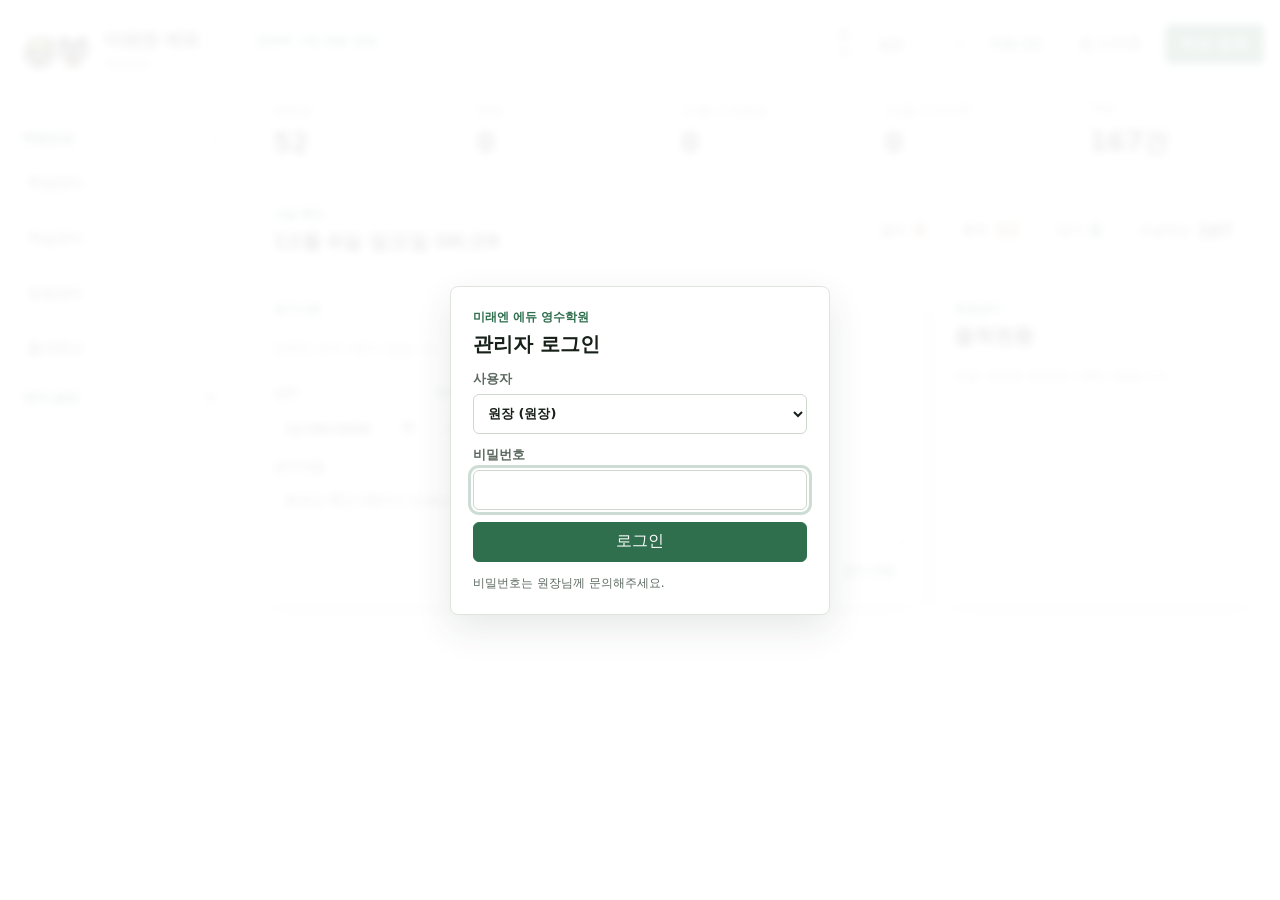
==== index.html @ 1d566059 "Optimize teacher distribution lookup" ====
<!doctype html>
<html lang="ko">
  <head>
    <meta charset="utf-8" />
    <meta name="viewport" content="width=device-width, initial-scale=1" />
    <title>미래엔 에듀 영수학원 관리</title>
    <link rel="stylesheet" href="./styles.css?v=20260912-2" />
  </head>
  <body>
    <div class="app-layout">
      <aside class="sidebar" aria-label="관리 메뉴">
        <button class="sidebar-title sidebar-home-button" id="homeButton" type="button" aria-label="첫 화면으로 이동">
          <img class="sidebar-logo-mark" src="./assets/logo-characters.png" alt="" />
          <div>
            <strong>미래엔 에듀</strong>
            <span>학원관리</span>
          </div>
        </button>
        <nav class="side-nav">
          <details class="nav-folder" open>
            <summary>학원운영</summary>
            <div class="nav-folder-items">
              <button type="button" data-view="students">
                <strong>학생관리</strong>
              </button>
              <button type="button" data-view="learning">
                <strong>학습관리</strong>
              </button>
              <button type="button" data-view="attendance">
                <strong>등원관리</strong>
              </button>
              <button type="button" data-view="checkin">
                <strong>출석체크</strong>
              </button>
            </div>
          </details>
          <details class="nav-folder">
            <summary>관리/설정</summary>
            <div class="nav-folder-items">
              <button type="button" data-view="payments">
                <strong>납부관리</strong>
              </button>
              <button type="button" data-view="finance">
                <strong>매출관리</strong>
              </button>
              <button type="button" data-view="tuition">
                <strong>교육비 기준표</strong>
              </button>
              <button type="button" data-view="books">
                <strong>교재관리</strong>
              </button>
              <button type="button" data-view="distribution">
                <strong>수업분포</strong>
              </button>
              <button type="button" data-view="staff">
                <strong>직원관리</strong>
              </button>
              <button type="button" data-view="kakao">
                <strong>알림톡</strong>
              </button>
              <button type="button" data-view="archive">
                <strong>자료보관</strong>
              </button>
            </div>
          </details>
        </nav>
      </aside>

      <div class="app-shell">
        <header class="topbar">
          <div class="brand">
            <div>
              <p class="eyebrow">문해력 기반 학원 운영</p>
              <h1 id="pageTitle"></h1>
            </div>
          </div>
          <div class="top-actions">
            <label class="role-control">
              보기
              <select id="roleModeSelect">
                <option value="director">원장</option>
                <option value="teacher">선생님</option>
                <option value="desk">데스크</option>
              </select>
            </label>
            <span class="user-chip" id="currentUserChip">미로그인</span>
            <button class="ghost-button" id="logoutBtn" type="button">로그아웃</button>
            <button class="primary-button" id="newStudentBtn" type="button">학생 등록</button>
          </div>
        </header>

        <section class="view-section active" id="dashboardView" data-view-section="dashboard" aria-label="대시보드">
          <section class="stats-grid" aria-label="학원 현황">
            <button class="stat-card-button" id="activeStudentsCard" type="button">
              <span>재원생</span>
              <strong id="activeCount">0</strong>
            </button>
            <button class="stat-card-button" id="todayAttendanceCard" type="button">
              <span>등원</span>
              <strong id="presentCount">0</strong>
            </button>
            <button class="stat-card-button" id="monthlyNewCard" type="button">
              <span id="monthlyNewLabel">당월 신규원생</span>
              <strong id="monthlyNewCount">0</strong>
            </button>
            <button class="stat-card-button" id="monthlyNewSubjectCard" type="button">
              <span id="monthlyNewSubjectLabel">당월 신규과목</span>
              <strong id="monthlyNewSubjectCount">0</strong>
            </button>
            <button class="stat-card-button" id="monthlyUnpaidCard" type="button">
              <span>미납</span>
              <strong id="monthlyTuition">0건</strong>
            </button>
          </section>

          <section class="today-shortcuts" aria-label="오늘 확인">
            <div>
              <p class="eyebrow">오늘 확인</p>
              <strong id="todayDateLabel">오늘</strong>
            </div>
            <div class="today-shortcut-actions">
              <button class="today-shortcut-button absent" id="todayAbsentCard" type="button">
                <span>결석</span>
                <strong id="todayAbsentCount">0</strong>
              </button>
              <button class="today-shortcut-button pause" id="pausedStudentsCard" type="button">
                <span>휴무</span>
                <strong id="pausedCount">0</strong>
              </button>
              <button class="today-shortcut-button waiting"  type="button">
                <span>대기</span>
                <strong id="waitingCount">0</strong>
              </button>
            </div>
          </section>

          <div class="dashboard-grid">
            <section class="dashboard-panel notice-panel">
              <div class="panel-head">
                <div>
                  <p class="eyebrow">공지사항</p>
                  <h2></h2>
                </div>
              </div>
              <div class="dashboard-list" id="dashboardStudentList"></div>
              <div class="notice-editor">
                <input id="noticeId" type="hidden" />
                <label>
                  날짜
                  <input id="noticeDate" type="date" />
                </label>
                <label>
                  제목
                  <input id="noticeTitle" type="text" placeholder="예: 전달사항" />
                </label>
                <label class="wide">
                  공지내용
                  <textarea id="noticeText" rows="3" placeholder="원장님 확인사항이나 선생님께 알릴 내용을 적어주세요."></textarea>
                </label>
                <div class="notice-actions wide">
                  <button class="mini-button notice-save-button" id="saveNoticeBtn" type="button">공지 저장</button>
                </div>
              </div>
            </section>
            <section class="dashboard-panel">
              <div class="panel-head">
                <div>
                  <p class="eyebrow">등원관리</p>
                  <h2>출첵현황</h2>
                </div>
              </div>
              <div class="dashboard-list" id="dashboardFeedbackList"></div>
            </section>
          </div>
        </section>

        <section class="view-section" id="studentsView" data-view-section="students" aria-label="학생관리">
          <main class="workspace">
        <section class="list-panel" aria-label="학생 목록">
          <div class="filters">
            <input id="searchInput" type="search" placeholder="학생명, 학교, 학부모, 연락처 검색" />
            <select id="gradeFilter" aria-label="학년 필터">
              <option value="">전체 학년</option>
            </select>
            <select id="subjectFilter" aria-label="과목 필터">
              <option value="">전체 과목</option>
            </select>
            <select id="studentStatusFilter" aria-label="재원 상태 필터">
              <option value="">전체 상태</option><option>재원</option><option>휴원</option><option>대기</option>
            </select>
            <div class="student-sort-control" role="group" aria-label="학생 정렬 기준">
              <span>정렬</span>
              <button class="student-sort-option active" type="button" data-student-sort="name" aria-pressed="true">이름순</button>
              <button class="student-sort-option" type="button" data-student-sort="grade" aria-pressed="false">학년순</button>
              <button class="student-sort-option" type="button" data-student-sort="school" aria-pressed="false">학교순</button>
            </div>
          </div>

          <div class="table-wrap">
            <table class="student-table">
              <thead>
                <tr>
                  <th>학생</th>
                  <th>학년</th>
                  <th>출첵번호</th>
                  <th>과목</th>
                  <th>담당</th>
                  <th>관리</th>
                </tr>
              </thead>
              <tbody id="studentRows"></tbody>
            </table>
          </div>
        </section>

        <aside class="detail-panel" aria-label="학생 상세">
          <form id="studentForm">
            <input id="studentId" type="hidden" />
            <div class="panel-head">
              <div>
                <p class="eyebrow">학생 상세</p>
                <h2 id="formTitle">신규 등록</h2>
              </div>
              <div class="student-status-actions">
                <button class="ghost-button hidden" id="pauseStudentBtn" type="button">휴원</button>
                <button class="mini-danger-button withdraw-button" id="leaveBtn" type="button">퇴회</button>
                <button class="mini-danger-button hidden" id="deleteStudentBtn" type="button">학생자료 삭제</button>
              </div>
            </div>

            <div class="detail-empty" id="studentDetailEmpty">
              <div class="grade-summary" aria-label="학년별 재원생 인원">
                <button class="grade-summary-head" id="gradeSummaryAllButton" type="button">
                  <span>학년별 재원생</span>
                  <strong id="gradeSummaryTotal">0명</strong>
                </button>
                <div class="grade-summary-grid" id="gradeSummaryGrid"></div>
              </div>
            </div>

            <div id="studentDetailFields" class="student-detail-fields hidden">
            <div class="form-grid">
              <label>
                학생명
                <input id="studentName" required autocomplete="off" />
              </label>
              <label>
                등록 구분
                <select id="recordType" aria-describedby="recordTypeHelp">
                  <option value="auto">자동 구분</option>
                  <option value="student">원생 (인원 포함)</option>
                  <option value="staff">선생님·직원 (인원 제외)</option>
                  <option value="test">테스트 (인원 제외)</option>
                </select>
                <span id="recordTypeHelp" class="small-text">test·테스트와 직원 유형은 자동 제외됩니다. 선생님을 이름으로 등록했다면 선생님·직원을 선택하세요. 기록은 유지됩니다.</span>
              </label>
              <label>
                학교
                <input id="school" autocomplete="off" />
              </label>
              <label>
                학년
                <select id="grade" required></select>
              </label>
              <label>
                학부모 연락처 1
                <input id="parentPhone" inputmode="tel" placeholder="010-0000-0000" />
              </label>
              <label>
                학생연락처
                <input id="studentPhone" inputmode="tel" placeholder="010-0000-0000" autocomplete="off" />
              </label>
              <label class="parent-contact-extra hidden">
                학부모 연락처 2
                <input id="parentPhone2" inputmode="tel" placeholder="010-0000-0000" />
              </label>
              <label class="parent-contact-extra hidden">
                학부모 연락처 3
                <input id="parentPhone3" inputmode="tel" placeholder="010-0000-0000" />
              </label>
              <label class="parent-contact-extra hidden">
                학부모 연락처 4
                <input id="parentPhone4" inputmode="tel" placeholder="010-0000-0000" />
              </label>
              <div class="parent-contact-actions wide compact-action">
                <button class="ghost-button" id="addParentContactBtn" type="button">학부모 연락처 추가</button>
              </div>
            </div>

            <fieldset>
              <legend>학습 과목</legend>
              <div class="subject-grid" id="subjectChecks"></div>
              <div class="gongpil-subjects hidden" id="gongpilSubjectPanel">
                <p>공필왕 선택 과목</p>
                <div class="subject-grid" id="gongpilSubjectChecks"></div>
              </div>
            </fieldset>

            <fieldset class="course-history-panel">
              <legend>수강이력</legend>
              <div class="course-history-editor">
                <input id="courseHistoryId" type="hidden" />
                <label>
                  날짜
                  <input id="courseHistoryDate" type="date" />
                </label>
                <label>
                  구분
                  <select id="courseHistoryAction">
                    <option>시작</option>
                    <option>추가</option>
                    <option>중단</option>
                  </select>
                </label>
                <label>
                  과목
                  <select id="courseHistorySubject"></select>
                </label>
                <label class="wide">
                  메모
                  <input id="courseHistoryMemo" autocomplete="off" placeholder="예: 기존 문해력 수강 중 미래엔 수학 추가" />
                </label>
                <div class="course-history-actions wide">
                  <button class="mini-button" id="addCourseHistoryBtn" type="button">수강이력 추가</button>
                  <button class="mini-button" id="clearCourseHistoryBtn" type="button">입력 비우기</button>
                </div>
              </div>
              <div class="course-history-list" id="courseHistoryList"></div>
            </fieldset>

            <div class="form-grid">
              <label>
                담당선생님
                <select id="teacher">
                  <option value="">선택 안 함</option>
                </select>
              </label>
              <label>
                교육비 수납일                <select id="paymentCycleDay">                  <option value="25">매월 25일</option>                  <option value="1">매월 1일</option>                  <option value="">미설정</option>                </select>              </label>              <label>                입회일
                <input id="joinDate" type="date" />
              </label>
              <label>
                퇴회일
                <input id="leaveDate" type="date" />
              </label>
              <label class="wide">
                퇴회 사유 / 참고사항
                <textarea id="withdrawalReason" rows="2" placeholder="확인된 사유나 참고사항을 적어주세요. 모르면 비워두세요."></textarea>
              </label>
              <label>
                상태
                <select id="enrollmentStatus">
                  <option>재원</option>
                  <option>대기</option>
                  <option>휴원</option>
                  <option>퇴회</option>
                </select>
              </label>
            </div>

            <fieldset id="attendanceDaysPanel">
              <legend>등원요일 관리</legend>
              <div class="weekday-grid" id="attendanceDayChecks"></div>
              <label class="wide schedule-note-label">
                요일별 수업과목
                <textarea id="weeklySubjectSchedule" rows="3" placeholder="예: 월: 미래엔 수학 / 화: 문해력 / 수: 공필왕 국어"></textarea>
              </label>
            </fieldset>

            <details class="student-pause-history">
              <summary>휴원·복귀 이력 <span id="pauseHistoryCount">0건</span></summary>
              <div id="pauseHistoryList"></div>
            </details>
            <div class="form-actions">
              <button class="ghost-button" id="resetBtn" type="button">초기화</button>
              <button class="primary-button" type="submit">저장</button>
            </div>
            </div>
          </form>
        </aside>
          </main>
        </section>

        <section class="view-section" id="learningView" data-view-section="learning" aria-label="학습관리">
          <main class="workspace learning-workspace">
            <section class="list-panel" aria-label="학습관리 학생 선택">
              <div class="panel-head">
                <div>
                  <p class="eyebrow">학습관리</p>
                  <h2>학생 선택</h2>
                </div>
              </div>
              <div class="compact-search">
                <input id="learningSearchInput" type="search" placeholder="학생명, 학교, 학년, 과목 검색" />
              </div>
              <div class="management-list compact-student-list" id="learningStudentList"></div>
            </section>

            <aside class="detail-panel" aria-label="학습 상세">
              <div class="panel-head">
                <div>
                  <p class="eyebrow">학습 상세</p>
                  <h2 id="learningTitle"></h2>
                </div>
                <button class="primary-button" id="saveLearningBtn" type="button">학습관리 저장</button>
              </div>

              <fieldset>
                <legend>매일 학습 피드백</legend>
                <div class="feedback-editor">
                  <input id="feedbackId" type="hidden" />
                  <label>
                    기록 날짜
                    <input id="feedbackDate" type="date" />
                  </label>
                  <label>
                    피드백 과목
                    <select id="feedbackSubject"></select>
                  </label>
                  <label>
                    교재 / 단원
                    <input id="feedbackUnit" type="text" placeholder="예: 독해 4단계 3단원" />
                  </label>
                  <label>
                    이해도
                    <select id="feedbackUnderstanding">
                      <option>좋음</option>
                      <option>보통</option>
                      <option>보완필요</option>
                    </select>
                  </label>
                  <label>
                    태도
                    <select id="feedbackAttitude">
                      <option>집중</option>
                      <option>보통</option>
                      <option>확인필요</option>
                    </select>
                  </label>
                  <label>
                    과제
                    <input id="feedbackHomework" type="text" placeholder="예: 오답 2문제, 12쪽 읽기" />
                  </label>
                  <div class="feedback-recommend-actions wide">
                    <button class="ghost-button" id="recommendFeedbackBtn" type="button">과목별 피드백 추천</button>
                  </div>
                  <label class="wide">
                    학부모 피드백
                    <textarea id="feedbackText" rows="4" placeholder="학부모님께 전달할 오늘 학습 내용, 칭찬할 점, 보완할 점"></textarea>
                  </label>
                  <label class="wide">
                    학습 사진
                    <input id="feedbackPhoto" type="file" accept="image/*" />
                  </label>
                  <div class="feedback-preview" id="feedbackPhotoPreview"></div>
                  <div class="feedback-actions">
                    <button class="primary-button" id="saveFeedbackBtn" type="button">피드백 저장</button>
                  </div>
                </div>
                <div class="feedback-list" id="feedbackList"></div>
              </fieldset>

              <fieldset>
                <legend>학습리포트</legend>
                <div class="learning-report-panel">
                  <div class="form-grid">
                    <label>
                      보고서 종류
                      <select id="learningReportType">
                        <option value="monthly">월간 학습보고서</option>
                        <option value="counseling">상담용 보고서</option>
                        <option value="test">시험 결과보고서</option>
                        <option value="semester">학기말 종합보고서</option>
                      </select>
                    </label>
                    <label>
                      리포트 기간
                      <select id="learningReportPeriod">
                        <option value="month">이번 달</option>
                        <option value="week">이번 주</option>
                        <option value="custom">직접 선택</option>
                      </select>
                    </label>
                    <label>
                      시작일
                      <input id="learningReportStart" type="date" />
                    </label>
                    <label>
                      종료일
                      <input id="learningReportEnd" type="date" />
                    </label>
                  </div>
                  <div class="feedback-actions learning-report-actions">
                    <button class="ghost-button" id="generateLearningReportBtn" type="button">AI 학습리포트 만들기</button>
                    <button class="mini-button" id="previewLearningReportBtn" type="button">미리보기</button>
                    <button class="mini-button" id="printLearningReportBtn" type="button">프린트</button>
                    <button class="mini-button" id="copyLearningReportBtn" type="button">복사</button>
                  </div>
                  <textarea id="learningReportText" rows="9" placeholder="학생을 선택한 뒤 AI 학습리포트 만들기를 눌러주세요."></textarea>
                  <small class="learning-report-count" id="learningReportCharCount">권장 200~300자 · 현재 0자</small>
                  <div class="learning-report-preview" id="learningReportPreview"></div>
                </div>
              </fieldset>

              <fieldset>
                <legend>교재 관리</legend>
                <div class="form-grid">
                  <label class="wide">
                    현재 학습교재
                    <textarea id="currentBooks" rows="3" placeholder="예: 초등 문해력 독해 4단계, 중등 수학 개념서"></textarea>
                  </label>
                  <label class="wide">
                    완료된 교재 기록
                    <textarea id="completedBooks" rows="3" placeholder="완료 날짜와 교재명을 함께 기록"></textarea>
                  </label>
                </div>
              </fieldset>

              <fieldset>
                <legend>상담 및 보강 기록</legend>
                <div class="form-grid">
                  <label class="wide">
                    상담기록
                    <textarea id="counselingRecords" rows="4" placeholder="상담일, 상담 내용, 후속 조치 기록"></textarea>
                  </label>
                  <label class="wide">
                    보강날짜기록
                    <textarea id="makeupDateRecords" rows="3" placeholder="예: 2026-07-12 수학 1회 보강"></textarea>
                  </label>
                </div>
              </fieldset>

              <div class="form-grid">
                <label class="wide">
                  학습 메모
                  <textarea id="memo" rows="4"></textarea>
                </label>
              </div>
              <div class="form-actions learning-bottom-actions">
                <button class="primary-button" id="saveLearningBtnBottom" type="button">학습관리 저장</button>
              </div>
            </aside>
          </main>
        </section>

        <section class="view-section" id="paymentsView" data-view-section="payments" aria-label="납부관리">
          <section class="management-panel">
            <div class="panel-head">
              <div>
                <p class="eyebrow">납부관리</p>
                <h2>교육비 납부 현황</h2>
              </div>
              <button class="payment-revenue-button" id="monthlyRevenueButton" type="button">
                <span id="monthlyRevenueLabel">당월 총매출</span>
                <strong id="monthlyRevenueAmount">0원</strong>
              </button>
            </div>
            <div class="payment-archive-actions">
              <button class="ghost-button" id="exportPaymentBackupBtn" type="button">수납자료 백업</button>
              <button class="ghost-button" id="importPaymentBackupBtn" type="button">백업 불러오기</button>
              <button class="ghost-button" id="exportPaymentLedgerBtn" type="button">점검용 엑셀자료</button>
              <button class="ghost-button" id="showPaymentLedgerBtn" type="button">수납이력 보기</button>
              <button class="danger-button" id="deleteSelectedPaymentsBtn" type="button">선택 삭제</button>
              <input id="paymentBackupFile" type="file" accept="application/json" hidden />
            </div>
            <details class="payment-entry-panel">
              <summary>교육비 수납 학생 입력</summary>
              <div class="payment-entry-grid">
                <label>
                  원생명
                  <input id="payStudentName" type="text" list="paymentStudentOptions" placeholder="수납장부에 표시할 이름" />
                  <datalist id="paymentStudentOptions"></datalist>
                </label>
                <label>
                  학교
                  <input id="paySchool" type="text" placeholder="예: 화정초" />
                </label>
                <label>
                  학년
                  <input id="payGrade" type="text" placeholder="예: 3학년" />
                </label>
                <label>
                  연락처
                  <input id="payPhone" type="tel" placeholder="010-0000-0000" />
                </label>
                <label>
                  납부상태
                  <select id="payStatus">
                    <option>미납</option>
                    <option>납부완료</option>
                  </select>
                </label>
                <label>
                  수납 유형
                  <select id="payPaymentType">
                    <option>정규 교육비</option>
                    <option>추가 수강</option>
                    <option>분납</option>
                    <option>이월</option>
                    <option>교재비</option>
                    <option>환불</option>
                    <option>기타</option>
                  </select>
                </label>
                <label>
                  교육비 납부예정일
                  <input id="payRegistered" type="date" />
                </label>
                <label class="wide">
                  수납명
                  <input id="payPaymentName" type="text" placeholder="예: 미래엔 수학 주3회, 교재비 포함" />
                </label>
                <label>
                  기본 교육비
                  <input id="payTuition" type="number" step="1000" min="0" />
                </label>
                <label>
                  할인
                  <input id="payDiscount" type="number" step="1000" />
                </label>
                <label>
                  납부금액
                  <input id="payPaidAmount" type="number" step="1000" min="0" />
                </label>
                <label>
                  납부일
                  <input id="payPaymentDate" type="date" />
                </label>
                <label>
                  납부방법
                  <select id="payPaymentMethod">
                    <option value="">선택</option>
                    <option>카드결제</option>
                    <option>제로페이</option>
                    <option>계좌이체</option>
                    <option>현금</option>
                  </select>
                </label>
                <label class="hidden" id="payCashReceiptDateWrap">
                  현금영수증 발행일
                  <input id="payCashReceiptDate" type="date" />
                </label>
                <div class="book-fee-editor wide" data-book-fee-editor="standalone">
                  <div class="book-fee-head">
                    <button class="mini-button" type="button" data-book-fee-add>교재 추가</button>
                    <strong>교재비</strong>
                    <span>합계 <b data-book-fee-total>0원</b></span>
                  </div>
                  <div class="book-fee-list" data-book-fee-list>
                    <div class="book-fee-row">
                      <label>
                        교재
                        <input id="payBookFeeTitle" data-book-title type="text" />
                      </label>
                      <label>
                        금액
                        <input id="payBookFeeAmount" data-book-amount type="number" step="1000" min="0" />
                      </label>
                      <button class="mini-danger-button" type="button" data-book-fee-remove>삭제</button>
                    </div>
                  </div>
                </div>
                <div class="payment-auto-total wide">
                  <span>합계 수납금액</span>
                  <strong id="payCalculatedTotal">0원</strong>
                  <small>기본 교육비 + 교재비</small>
                </div>
                <label class="wide">
                  메모
                  <textarea id="payMemo" rows="2" placeholder="할인, 형제, 지인소개, 추가 수납 사유 등을 기록"></textarea>
                </label>
                <div class="payment-save-row wide">
                  <button class="primary-button" id="saveStandalonePaymentBtn" type="button">수납기록 저장</button>
                </div>
              </div>
            </details>
            <div class="payment-table-tools hidden" aria-hidden="true">
              <label>
                수납월
                <input id="paymentMonthFilter" type="month" />
              </label>
              <label>
                상태
                <select id="paymentStatusFilter">
                  <option value="">전체</option>
                  <option value="미납">미납</option>
                  <option value="납부완료">완납</option>
                </select>
              </label>
              <label>
                검색
                <input id="paymentSearchInput" type="search" placeholder="학생명, 수납명, 납부방법, 메모 검색" />
              </label>
            </div>
            <div class="management-list" id="paymentOverview"></div>
          </section>
          <section class="management-panel payment-ledger-panel hidden">
            <div class="panel-head">
              <div>
                <p class="eyebrow">보관자료</p>
                <h2>연월별 수납이력</h2>
              </div>
              <button class="ghost-button" id="closePaymentLedgerBtn" type="button">닫기</button>
            </div>
            <div class="payment-table-tools">
              <label>
                이력 연월
                <input id="ledgerMonthFilter" type="month" />
              </label>
              <label>
                검색
                <input id="ledgerSearchInput" type="search" placeholder="학생명, 수납명, 메모 검색" />
              </label>
            </div>
            <div class="payment-ledger" id="paymentLedger"></div>
          </section>
        </section>

        <section class="view-section" id="financeView" data-view-section="finance" aria-label="매출관리">
          <section class="management-panel">
            <div class="panel-head">
              <div>
                <p class="eyebrow">매출관리</p>
                <h2>수입 / 지출 기록</h2>
              </div>
            </div>

            <div class="finance-summary-grid" aria-label="월별 매출 요약">
              <article class="finance-summary-card">
                <span>교육비 수입</span>
                <strong id="financeTuitionIncome">0원</strong>
                <small>교재비 제외 교육비</small>
              </article>
              <article class="finance-summary-card income">
                <span>교재비 수입</span>
                <strong id="financeBookFeeIncome">0원</strong>
                <small>학부모 수납 교재비</small>
              </article>
              <article class="finance-summary-card income">
                <span>기타 수입</span>
                <strong id="financeOtherIncome">0원</strong>
                <small>직접 입력한 수입</small>
              </article>
              <article class="finance-summary-card expense">
                <span>지출</span>
                <strong id="financeExpense">0원</strong>
                <small>직접 입력한 지출</small>
              </article>
              <article class="finance-summary-card net">
                <span>남는 금액</span>
                <strong id="financeNetIncome">0원</strong>
                <small>수입 - 지출</small>
              </article>
            </div>

            <section class="subject-finance-panel" aria-label="과목별 매출현황">
              <div class="panel-head compact-head">
                <div>
                  <p class="eyebrow">과목별 현황</p>
                  <h2>과목별 매출 / 지출</h2>
                </div>
              </div>
              <div class="subject-finance-grid" id="subjectFinanceOverview"></div>
              <p class="small-text">한 과목 수납은 자동 분류하고, 여러 과목 수납은 납부 상세의 과목별 금액 배분을 저장한 금액만 반영합니다. 배분하지 않은 다과목 수납은 배분 필요로 모입니다.</p>
            </section>

            <div class="payment-table-tools finance-tools">
              <label>
                조회월
                <input id="financeMonthFilter" type="month" />
              </label>
              <label>
                구분
                <select id="financeTypeFilter">
                  <option value="">전체</option>
                  <option value="income">수입</option>
                  <option value="expense">지출</option>
                </select>
              </label>
              <label>
                검색
                <input id="financeSearchInput" type="search" placeholder="항목, 분류, 메모 검색" />
              </label>
            </div>

            <details class="finance-entry-panel" open>
              <summary>수입 / 지출 입력</summary>
              <div class="finance-form-grid">
                <input id="financeRecordId" type="hidden" />
                <label>
                  날짜
                  <input id="financeDate" type="date" />
                </label>
                <label>
                  구분
                  <select id="financeType">
                    <option value="income">수입</option>
                    <option value="expense">지출</option>
                  </select>
                </label>
                <label>
                  분류
                  <select id="financeCategory"></select>
                </label>
                <label>
                  항목명
                  <input id="financeTitle" type="text" placeholder="예: 7월 교재 구입, 간식비" />
                </label>
                <label>
                  금액
                  <input id="financeAmount" type="number" min="0" step="1000" />
                </label>
                <label>
                  결제방법
                  <input id="financeMethod" type="text" placeholder="카드, 계좌, 현금 등" />
                </label>
                <label class="wide">
                  메모
                  <textarea id="financeMemo" rows="2" placeholder="영수증 위치, 거래처, 할인/환불 사유 등을 기록"></textarea>
                </label>
                <div class="finance-save-row wide">
                  <button class="primary-button" id="saveFinanceBtn" type="button">기록 저장</button>
                  <button class="ghost-button" id="clearFinanceBtn" type="button">입력 비우기</button>
                </div>
              </div>
            </details>

            <div class="finance-bottom-grid">
              <details class="finance-history-panel" id="financeHistoryPanel">
                <summary>
                  <span>매출 상세내역</span>
                  <strong id="financeHistorySummary">0건</strong>
                </summary>
                <div class="management-list" id="financeOverview"></div>
              </details>

              <details class="fixed-expense-panel">
                <summary>고정지출 관리</summary>
                <div class="fixed-expense-toolbar">
                  <button class="primary-button" id="applyFixedExpensesBtn" type="button">이번달 고정지출 불러오기</button>
                  <span class="small-text">이미 불러온 항목은 중복 생성되지 않습니다.</span>
                </div>
                <div class="finance-form-grid fixed-expense-form">
                  <input id="fixedExpenseId" type="hidden" />
                  <label>
                    반복일
                    <select id="fixedExpenseDay"></select>
                  </label>
                  <label>
                    분류
                    <select id="fixedExpenseCategory"></select>
                  </label>
                  <label>
                    항목명
                    <input id="fixedExpenseTitle" type="text" placeholder="예: 임대료, 선생님 급여, 관리비" />
                  </label>
                  <label>
                    금액
                    <input id="fixedExpenseAmount" type="number" min="0" step="1000" />
                  </label>
                  <label>
                    결제방법
                    <input id="fixedExpenseMethod" type="text" placeholder="계좌, 카드, 현금 등" />
                  </label>
                  <label class="wide">
                    메모
                    <textarea id="fixedExpenseMemo" rows="2" placeholder="거래처, 영수증 위치, 금액 변동 가능 여부 등을 기록"></textarea>
                  </label>
                  <div class="finance-save-row wide">
                    <button class="primary-button" id="saveFixedExpenseBtn" type="button">고정지출 저장</button>
                    <button class="ghost-button" id="clearFixedExpenseBtn" type="button">입력 비우기</button>
                  </div>
                </div>
                <div class="fixed-expense-list" id="fixedExpenseList"></div>
              </details>
            </div>
          </section>
        </section>

        <section class="view-section" id="tuitionView" data-view-section="tuition" aria-label="교육비 기준표">
          <details class="management-panel collapsible-rate-panel" id="tuitionRateEntryPanel">
            <summary class="collapsible-panel-summary">
              <div class="panel-head">
                <div>
                  <p class="eyebrow">관리/설정</p>
                  <h2>수업 교육비 기준</h2>
                </div>
              </div>
            </summary>

            <div class="tuition-form-grid">
              <input id="tuitionRateId" type="hidden" />
              <label>
                과목
                <select id="tuitionSubject"></select>
              </label>
              <label>
                수업명
                <input id="tuitionCourseName" type="text" placeholder="예: 미래엔 수학 주3회" />
              </label>
              <label>
                회차/기준
                <input id="tuitionSessions" type="text" placeholder="예: 주2회, 주3회, 1회" />
              </label>
              <label>
                기본 교육비
                <input id="tuitionAmount" type="number" min="0" step="1000" />
              </label>
              <label>
                적용 시작일
                <input id="tuitionEffectiveFrom" type="date" />
              </label>
              <label class="wide">
                메모
                <textarea id="tuitionMemo" rows="2" placeholder="예: 신규 기준, 장기생 기존가 유지, 형제 할인 별도"></textarea>
              </label>
              <div class="tuition-save-row wide">
                <button class="primary-button" id="saveTuitionRateBtn" type="button">기준 저장</button>
                <button class="ghost-button" id="clearTuitionRateBtn" type="button">입력 비우기</button>
              </div>
            </div>
          </details>

          <details class="management-panel collapsible-rate-panel" id="tuitionRateListPanel">
            <summary class="collapsible-panel-summary">
              <div class="panel-head compact-head">
                <div>
                  <p class="eyebrow">기준 목록</p>
                  <h3>등록된 교육비</h3>
                </div>
                <strong id="tuitionRateCount" class="small-text">0건</strong>
              </div>
            </summary>
            <div class="management-list" id="tuitionRateList"></div>
          </details>

          <details class="management-panel collapsible-rate-panel" id="bookFeeRateEntryPanel">
            <summary class="collapsible-panel-summary">
              <div class="panel-head">
                <div>
                  <p class="eyebrow">관리/설정</p>
                  <h2>교재비 기준</h2>
                </div>
              </div>
            </summary>

            <div class="tuition-form-grid">
              <input id="bookFeeRateId" type="hidden" />
              <label>
                과목
                <select id="bookFeeSubject"></select>
              </label>
              <label>
                교재군
                <input id="bookFeeProgram" type="text" placeholder="예: 미네르바 독서논술, CPS 문해력" />
              </label>
              <label>
                교재명
                <input id="bookFeeTitle" type="text" placeholder="예: 리딩하이 정독교재, 미래엔 영어" />
              </label>
              <label>
                단계/권차
                <input id="bookFeeLevel" type="text" placeholder="예: 초5, 1권, 기본편" />
              </label>
              <label>
                학부모 납부금액
                <input id="bookFeeSalePrice" type="number" min="0" step="1000" />
              </label>
              <label>
                매입가
                <input id="bookFeePurchasePrice" type="number" min="0" step="1000" />
              </label>
              <label>
                적용 시작일
                <input id="bookFeeEffectiveFrom" type="date" />
              </label>
              <label class="wide">
                메모
                <textarea id="bookFeeMemo" rows="2" placeholder="예: 판매가 22,000원 / 매입가 20,500원, 기존 재고 소진 후 변경"></textarea>
              </label>
              <div class="tuition-save-row wide">
                <button class="primary-button" id="saveBookFeeRateBtn" type="button">교재비 저장</button>
                <button class="ghost-button" id="clearBookFeeRateBtn" type="button">입력 비우기</button>
              </div>
            </div>
          </details>

          <details class="management-panel collapsible-rate-panel" id="bookFeeRateListPanel">
            <summary class="collapsible-panel-summary">
              <div class="panel-head compact-head">
                <div>
                  <p class="eyebrow">기준 목록</p>
                  <h3>등록된 교재비</h3>
                </div>
                <strong id="bookFeeRateCount" class="small-text">0건</strong>
              </div>
            </summary>
            <div class="management-list" id="bookFeeRateList"></div>
          </details>
          <!-- legacy tuition panels removed: kept above as collapsible sections -->
          <section class="management-panel legacy-hidden">
            <div class="panel-head">
              <div>
                <p class="eyebrow">관리/설정</p>
                <h2>수업 교육비 기준</h2>
              </div>
            </div>

            <div class="tuition-form-grid">
              <input id="tuitionRateId" type="hidden" />
              <label>
                과목
                <select id="tuitionSubject"></select>
              </label>
              <label>
                수업명
                <input id="tuitionCourseName" type="text" placeholder="예: 미래엔 수학 주3회" />
              </label>
              <label>
                회차/기준
                <input id="tuitionSessions" type="text" placeholder="예: 주2회, 주3회, 1회" />
              </label>
              <label>
                기본 교육비
                <input id="tuitionAmount" type="number" min="0" step="1000" />
              </label>
              <label>
                적용 시작일
                <input id="tuitionEffectiveFrom" type="date" />
              </label>
              <label class="wide">
                메모
                <textarea id="tuitionMemo" rows="2" placeholder="예: 신규 기준, 장기생 기존가 유지, 형제 할인 별도"></textarea>
              </label>
              <div class="tuition-save-row wide">
                <button class="primary-button" id="saveTuitionRateBtn" type="button">기준 저장</button>
                <button class="ghost-button" id="clearTuitionRateBtn" type="button">입력 비우기</button>
              </div>
            </div>
          </section>

          <section class="management-panel">
            <div class="panel-head compact-head">
              <div>
                <p class="eyebrow">기준 목록</p>
                <h3>등록된 교육비</h3>
              </div>
              <strong id="tuitionRateCount" class="small-text">0건</strong>
            </div>
            <div class="management-list" id="tuitionRateList"></div>
          </section>

          <section class="management-panel">
            <div class="panel-head">
              <div>
                <p class="eyebrow">관리/설정</p>
                <h2>교재비 기준</h2>
              </div>
            </div>

            <div class="tuition-form-grid">
              <input id="bookFeeRateId" type="hidden" />
              <label>
                과목
                <select id="bookFeeSubject"></select>
              </label>
              <label>
                교재군
                <input id="bookFeeProgram" type="text" placeholder="예: 미네르바 독서논술, CPS 문해력" />
              </label>
              <label>
                교재명
                <input id="bookFeeTitle" type="text" placeholder="예: 리딩하이 정독교재, 미래엔 영어" />
              </label>
              <label>
                단계/권차
                <input id="bookFeeLevel" type="text" placeholder="예: 초5, 1권, 기본편" />
              </label>
              <label>
                학부모 납부금액
                <input id="bookFeeSalePrice" type="number" min="0" step="1000" />
              </label>
              <label>
                매입가
                <input id="bookFeePurchasePrice" type="number" min="0" step="1000" />
              </label>
              <label>
                적용 시작일
                <input id="bookFeeEffectiveFrom" type="date" />
              </label>
              <label class="wide">
                메모
                <textarea id="bookFeeMemo" rows="2" placeholder="예: 판매가 22,000원 / 매입가 20,500원, 기존 재고 소진 후 변경"></textarea>
              </label>
              <div class="tuition-save-row wide">
                <button class="primary-button" id="saveBookFeeRateBtn" type="button">교재비 저장</button>
                <button class="ghost-button" id="clearBookFeeRateBtn" type="button">입력 비우기</button>
              </div>
            </div>
          </section>

          <section class="management-panel">
            <div class="panel-head compact-head">
              <div>
                <p class="eyebrow">기준 목록</p>
                <h3>등록된 교재비</h3>
              </div>
              <strong id="bookFeeRateCount" class="small-text">0건</strong>
            </div>
            <div class="management-list" id="bookFeeRateList"></div>
          </section>
        </section>

        <section class="view-section" id="booksView" data-view-section="books" aria-label="교재관리">
          <section class="management-panel">
            <div class="panel-head">
              <div>
                <p class="eyebrow">교재관리</p>
                <h2>교재 등록 / 재고현황</h2>
              </div>
            </div>

            <div class="book-summary-grid" aria-label="교재 재고 요약">
              <article class="book-summary-card">
                <span>등록 교재</span>
                <strong id="bookCatalogCount">0권</strong>
              </article>
              <article class="book-summary-card">
                <span>전체 재고</span>
                <strong id="bookTotalStock">0권</strong>
              </article>
              <article class="book-summary-card warning">
                <span>재고 부족</span>
                <strong id="bookLowStockCount">0종</strong>
              </article>
            </div>

            <div class="payment-table-tools book-tools">
              <label>
                과목
                <select id="bookSubjectFilter">
                  <option value="">전체 과목</option>
                </select>
              </label>
              <label>
                검색
                <input id="bookSearchInput" type="search" placeholder="교재명, 단계, 권차, 프랜차이즈, 주문번호 검색" />
              </label>
              <button class="primary-button book-filter-button" id="bookFilterBtn" type="button">조회</button>
            </div>
            <p class="book-filter-result" id="bookFilterResultCount" aria-live="polite"></p>

            <section class="franchise-book-panel" aria-label="프랜차이즈 의무 메인교재 주문 현황">
              <div class="panel-head compact-head">
                <div>
                  <p class="eyebrow">의무교재 조회</p>
                  <h3>연도별 메인교재 주문 권수</h3>
                </div>
                <label class="franchise-year-filter">
                  조회연도
                  <input id="bookQuotaYear" type="number" min="2020" max="2100" step="1" />
                </label>
              </div>
              <p class="franchise-book-help">소한이 한글 세트는 본교재 1호·2호만 각각 실제 권수대로 인정하고, 세트에 포함된 다지기만 제외합니다. 다지기 단독 품목도 제외됩니다.</p>
              <div class="franchise-book-grid" id="bookFranchiseSummary"></div>
            </section>

            <details class="book-entry-panel" open>
              <summary>교재 등록</summary>
              <div class="book-form-grid">
                <input id="bookId" type="hidden" />
                <label>
                  과목
                  <select id="bookSubject"></select>
                </label>
                <label>
                  교재명
                  <input id="bookTitle" type="text" placeholder="예: 미래엔 수학, 소한이 한글" />
                </label>
                <label>
                  단계
                  <input id="bookLevel" type="text" placeholder="예: 초3, 중등, 1단계" />
                </label>
                <label>
                  권차
                  <input id="bookVolume" type="text" placeholder="예: 1권, 3-1, 기본편" />
                </label>
                <label>
                  출판사
                  <input id="bookPublisher" type="text" />
                </label>
                <label>
                  프랜차이즈
                  <select id="bookFranchiseProgram">
                    <option value="">해당 없음</option>
                    <option value="소한이 한글">소한이 한글</option>
                    <option value="요리수 연산">요리수 연산</option>
                  </select>
                </label>
                <label>
                  1개당 인정 메인교재
                  <input id="bookMainUnitsPerItem" type="number" min="0" step="1" value="0" />
                </label>
                <label>
                  기본 매입가
                  <input id="bookPurchasePrice" type="number" min="0" step="1000" />
                </label>
                <label>
                  기본 판매가
                  <input id="bookSalePrice" type="number" min="0" step="1000" />
                </label>
                <label class="wide">
                  메모
                  <textarea id="bookMemo" rows="2" placeholder="교재 특징, 사용 과목, 비고"></textarea>
                </label>
                <div class="finance-save-row wide">
                  <button class="primary-button" id="saveBookBtn" type="button">교재 저장</button>
                  <button class="ghost-button" id="clearBookBtn" type="button">입력 비우기</button>
                </div>
              </div>
            </details>

            <details class="book-entry-panel">
              <summary>교재 주문 / 입고 / 사용 기록</summary>
              <div class="book-form-grid">
                <input id="bookStockRecordId" type="hidden" />
                <label>
                  날짜
                  <input id="bookStockDate" type="date" />
                </label>
                <label>
                  교재
                  <select id="bookStockBook"></select>
                </label>
                <label>
                  구분
                  <select id="bookStockType">
                    <option value="order">주문(배송대기)</option>
                    <option value="in">입고</option>
                    <option value="out">사용</option>
                  </select>
                </label>
                <label>
                  수량
                  <input id="bookStockQuantity" type="number" min="1" step="1" />
                </label>
                <label>
                  단가
                  <input id="bookStockUnitPrice" type="number" min="0" step="1000" />
                </label>
                <label>
                  거래처/학생
                  <input id="bookStockPartner" type="text" placeholder="예: 거래처명 또는 학생명" />
                </label>
                <label>
                  주문번호
                  <input id="bookStockOrderNumber" type="text" inputmode="numeric" placeholder="주문 건에 입력" />
                </label>
                <label class="wide check-line">
                  <input id="bookStockCreateExpense" type="checkbox" checked />
                  주문/입고 금액을 매출관리 지출에도 기록
                </label>
                <label class="wide">
                  메모
                  <textarea id="bookStockMemo" rows="2" placeholder="구입처, 지급 학생, 영수증 위치 등"></textarea>
                </label>
                <div class="finance-save-row wide">
                  <button class="primary-button" id="saveBookStockBtn" type="button">주문/입출고 저장</button>
                  <button class="ghost-button" id="clearBookStockBtn" type="button">입력 비우기</button>
                </div>
              </div>
            </details>

            <div class="book-content-grid">
              <section>
                <div class="panel-head compact-head">
                  <div>
                    <p class="eyebrow">재고현황</p>
                    <h3>교재별 현재 재고</h3>
                  </div>
                </div>
                <div class="management-list" id="bookInventory"></div>
              </section>
              <section>
                <div class="panel-head compact-head">
                  <div>
                    <p class="eyebrow">날짜별 기록</p>
                    <h3>매입일별 주문 / 입고 / 사용</h3>
                  </div>
                </div>
                <div class="management-list" id="bookStockHistory"></div>
              </section>
            </div>
          </section>
        </section>

        <section class="view-section" id="attendanceView" data-view-section="attendance" aria-label="등원관리">
          <section class="management-panel">
            <div class="panel-head">
              <div>
                <p class="eyebrow">등원관리</p>
                <h2>학생별 등하원 기록</h2>
              </div>
            </div>
            <div class="payment-table-tools attendance-tools">
              <label>
                조회월
                <input id="attendanceMonthFilter" type="month" />
              </label>
              <label>
                검색
                <input id="attendanceSearchInput" type="search" placeholder="학생명, 학교, 학년, 사유 검색" />
              </label>
            </div>
            <div class="attendance-calendar-wrap" id="attendanceCalendar"></div>
            <div class="attendance-day-panel">
              <div class="panel-head compact-head">
                <div>
                  <p class="eyebrow">선택한 날짜</p>
                  <h3 id="attendanceSelectedDateTitle">오늘 등원명단</h3>
                </div>
                <span id="attendanceSelectedDateSummary" class="small-text"></span>
              </div>
              <div class="management-list" id="attendanceOverview"></div>
            </div>
          </section>
        </section>

        <section class="view-section" id="checkinView" data-view-section="checkin" aria-label="태블릿 출석체크">
          <section class="checkin-kiosk">
            <div class="checkin-header">
              <div>
                <p class="eyebrow">태블릿 출석체크</p>
                <h2>출첵번호 입력</h2>
              </div>
              <strong id="checkinClock">오늘</strong>
            </div>

            <div class="checkin-mode-toggle" aria-label="등하원 선택">
              <button class="active" id="checkinArriveMode" type="button">등원</button>
              <button id="checkinLeaveMode" type="button">하원</button>
            </div>

            <input id="checkinCodeInput" class="checkin-code-input" type="text" inputmode="numeric" autocomplete="off" maxlength="8" placeholder="출첵번호" aria-label="출첵번호 입력" />

            <div class="checkin-result" id="checkinResult">출첵번호 4자리를 입력하면 자동 저장됩니다.</div>
            <div class="checkin-match" id="checkinMatchedStudent"></div>

            <div class="checkin-keypad" aria-label="숫자 키패드">
              <button type="button" data-checkin-key="1">1</button>
              <button type="button" data-checkin-key="2">2</button>
              <button type="button" data-checkin-key="3">3</button>
              <button type="button" data-checkin-key="4">4</button>
              <button type="button" data-checkin-key="5">5</button>
              <button type="button" data-checkin-key="6">6</button>
              <button type="button" data-checkin-key="7">7</button>
              <button type="button" data-checkin-key="8">8</button>
              <button type="button" data-checkin-key="9">9</button>
              <button class="muted" id="checkinClearBtn" type="button">지움</button>
              <button type="button" data-checkin-key="0">0</button>
              <button class="muted" id="checkinBackspaceBtn" type="button">←</button>
            </div>

            <div class="checkin-submit-row">
              <button class="primary-button" id="checkinSubmitBtn" type="button">저장</button>
            </div>

            <section class="checkin-recent-panel">
              <div class="panel-head compact-head">
                <div>
                  <p class="eyebrow">오늘 기록</p>
                  <h3>최근 등하원</h3>
                </div>
              </div>
              <div id="checkinRecentList" class="checkin-recent-list"></div>
            </section>
          </section>
        </section>

        <section class="view-section" id="distributionView" data-view-section="distribution" aria-label="월별 수업분포">
          <section class="management-panel distribution-panel">
            <div class="panel-head distribution-head">
              <div>
                <p class="eyebrow">관리/설정</p>
                <h2>월별 수업분포</h2>
                <p class="distribution-help">학생관리의 등원요일을 기준으로 요일별 예정 수업 인원을 집계합니다.</p>
              </div>
              <div class="distribution-controls">
                <label class="distribution-filter-control">
                  담당선생님
                  <select id="distributionTeacher">
                    <option value="">전체 담당선생님</option>
                    <option value="원장">원장</option>
                    <option value="영어선생님">영어선생님</option>
                    <option value="중등수학선생님">중등수학선생님</option>
                    <option value="한글선생님">한글선생님</option>
                  </select>
                </label>
                <label class="distribution-filter-control">
                  기준 월
                  <input id="distributionMonth" type="month" />
                </label>
              </div>
            </div>
            <div class="distribution-summary" id="distributionSummary" aria-live="polite"></div>
            <div class="distribution-chart" id="distributionChart" aria-label="요일별 수업분포 차트"></div>
            <p class="distribution-note">학생관리의 담당선생님을 우선 사용하며, 담당이 비어 있는 기존 학생은 과목과 최근 수납명으로 보완 분류합니다. 휴원·대기 학생과 테스트·직원 자료는 제외됩니다.</p>
          </section>
        </section>

        <section class="view-section" id="staffView" data-view-section="staff" aria-label="직원관리">
          <section class="staff-grid">
            <section class="management-panel" id="staffAccountPanel">
              <div class="panel-head">
                <div>
                  <p class="eyebrow">직원관리</p>
                  <h2>선생님 계정 등록</h2>
                </div>
              </div>
              <div class="staff-form-grid">
                <input id="staffAccountId" type="hidden" />
                <label>
                  본명
                  <input id="staffNameInput" type="text" placeholder="예: 홍길동" />
                </label>
                <label>
                  표시이름
                  <input id="staffDisplayNameInput" type="text" placeholder="예: 수학선생님, 영어선생님" />
                </label>
                <label>
                  권한
                  <select id="staffRoleInput">
                    <option value="teacher">선생님</option>
                    <option value="desk">데스크</option>
                    <option value="director">원장</option>
                  </select>
                </label>
                <label>
                  자동 수업과목
                  <select id="staffDefaultSubjectInput">
                    <option value="">선택 안 함</option>
                  </select>
                </label>
                <label>
                  비밀번호
                  <input id="staffPasswordInput" type="text" placeholder="개별 비밀번호" />
                </label>
                <div class="staff-save-row">
                  <button class="primary-button" id="saveStaffAccountBtn" type="button">계정 저장</button>
                  <button class="ghost-button" id="clearStaffAccountBtn" type="button">입력 비우기</button>
                </div>
              </div>
              <div class="management-list staff-account-list" id="staffAccountList"></div>
            </section>

            <section class="management-panel">
              <div class="panel-head">
                <div>
                  <p class="eyebrow">근태관리</p>
                  <h2>출근 / 퇴근 기록</h2>
                </div>
                <strong id="staffClockLabel" class="small-text">오늘</strong>
              </div>
              <div class="staff-clock-card">
                <div>
                  <strong id="staffCurrentUserName">로그인 사용자</strong>
                  <span id="staffTodayStatus">오늘 기록 없음</span>
                </div>
                <div class="staff-clock-actions">
                  <button class="primary-button" id="staffStartBtn" type="button">출근</button>
                  <button class="ghost-button" id="staffEndBtn" type="button">퇴근</button>
                </div>
              </div>
              <div class="payment-table-tools staff-tools">
                <label>
                  조회월
                  <input id="staffMonthFilter" type="month" />
                </label>
                <label>
                  직원 검색
                  <input id="staffSearchInput" type="search" placeholder="이름, 권한, 메모 검색" />
                </label>
              </div>
              <div class="management-list" id="staffAttendanceList"></div>
            </section>
          </section>
        </section>

        <section class="view-section" id="kakaoView" data-view-section="kakao" aria-label="알림톡 설정">
          <section class="kakao-grid">
            <section class="management-panel">
              <div class="panel-head">
                <div>
                  <p class="eyebrow">알림톡 설정</p>
                  <h2>출결 알림 준비</h2>
                </div>
              </div>
              <div class="kakao-form-grid">
                <label class="wide check-line">
                  <input id="kakaoEnabled" type="checkbox" />
                  출석체크 시 알림톡 발송대기 기록 만들기
                </label>
                <label>
                  발송 대행사
                  <input id="kakaoProvider" type="text" placeholder="예: 솔라피, 알리고, 비즈엠" />
                </label>
                <label>
                  카카오 채널명
                  <input id="kakaoChannelName" type="text" placeholder="예: 미래엔 에듀 영수학원" />
                </label>
                <label>
                  등원 템플릿 코드
                  <input id="kakaoArriveTemplate" type="text" placeholder="대행사 승인 후 입력" />
                </label>
                <label>
                  하원 템플릿 코드
                  <input id="kakaoLeaveTemplate" type="text" placeholder="대행사 승인 후 입력" />
                </label>
                <label class="wide">
                  등원 문구 미리보기
                  <textarea id="kakaoArriveMessage" rows="3"></textarea>
                </label>
                <label class="wide">
                  하원 문구 미리보기
                  <textarea id="kakaoLeaveMessage" rows="3"></textarea>
                </label>
                <div class="kakao-save-row wide">
                  <button class="primary-button" id="saveKakaoSettingsBtn" type="button">알림톡 설정 저장</button>
                  <button class="ghost-button" id="resetKakaoPreviewBtn" type="button">기본 문구</button>
                </div>
              </div>
            </section>

            <section class="management-panel">
              <div class="panel-head">
                <div>
                  <p class="eyebrow">발송대기 기록</p>
                  <h2>최근 알림톡 준비내역</h2>
                </div>
                <button class="ghost-button" id="clearKakaoLogsBtn" type="button">기록 정리</button>
              </div>
              <div class="payment-table-tools">
                <label>
                  조회월
                  <input id="kakaoMonthFilter" type="month" />
                </label>
                <label>
                  검색
                  <input id="kakaoSearchInput" type="search" placeholder="학생명, 연락처, 상태 검색" />
                </label>
              </div>
              <div class="management-list" id="kakaoLogList"></div>
            </section>
          </section>
        </section>

        <section class="view-section" id="archiveView" data-view-section="archive" aria-label="자료보관">
          <section class="archive-grid">
            <section class="management-panel archive-wide" aria-labelledby="withdrawalArchiveTitle">
              <div class="panel-head">
                <div><p class="eyebrow">퇴회 학생 기록</p><h2 id="withdrawalArchiveTitle">퇴회 기록 보관함</h2></div>
                <strong id="withdrawalArchiveCount" aria-live="polite">0건</strong>
              </div>
              <p class="archive-note">퇴회 처리할 때 학생정보, 수강이력, 출결, 납부, 상담·학습 기록을 별도로 보관합니다. 재입회하거나 학생 목록에서 삭제해도 보관된 기록은 남습니다.</p>
              <p class="archive-note">현재 자료는 이 컴퓨터의 이 브라우저에 저장됩니다. 브라우저 자료 삭제나 컴퓨터 변경에 대비하려면 전체 백업을 따로 저장해주세요.</p>
              <div class="withdrawal-filters">
                <label>학생 검색<input id="withdrawalSearch" type="search" placeholder="이름, 학교, 연락처, 퇴회 사유" /></label>
                <label>퇴회 연도<select id="withdrawalYear"><option value="">전체 연도</option></select></label>
                <button class="ghost-button" id="archiveExistingWithdrawalsBtn" type="button">기존 퇴회 기록 보관</button>
              </div>
              <p id="withdrawalArchiveStatus" role="status" class="archive-note"></p>
              <div id="withdrawalArchiveList" class="withdrawal-list"></div>
              <section id="withdrawalArchiveDetail" class="withdrawal-detail hidden" aria-label="퇴회 기록 상세" tabindex="-1"></section>
            </section>
            <section class="management-panel">
              <div class="panel-head">
                <div>
                  <p class="eyebrow">자료 백업 / 복원</p>
                  <h2>전체 자료 보관</h2>
                </div>
              </div>
              <p class="archive-note">학생, 납부, 매출, 교재, 출결, 공지, 변경이력을 한 파일로 저장합니다. 외장하드나 클라우드에도 월 1회 이상 따로 보관해주세요.</p>
              <div class="archive-actions">
                <button class="primary-button" id="exportAllBackupBtn" type="button">전체 백업 저장</button>
                <button class="ghost-button" id="importAllBackupBtn" type="button">전체 백업 불러오기</button>
                <input class="hidden" id="allBackupFile" type="file" accept="application/json,.json" />
              </div>
            </section>

            <section class="management-panel">
              <div class="panel-head">
                <div>
                  <p class="eyebrow">월별 마감자료</p>
                  <h2>점검용 요약</h2>
                </div>
              </div>
              <div class="archive-filter">
                <label>
                  마감월
                  <input id="archiveMonthFilter" type="month" />
                </label>
                <button class="ghost-button" id="exportMonthlyCloseBtn" type="button">마감자료 저장</button>
              </div>
              <div class="archive-summary-grid" id="monthlyCloseSummary"></div>
            </section>

            <section class="management-panel archive-wide">
              <div class="panel-head">
                <div>
                  <p class="eyebrow">변경이력</p>
                  <h2>최근 수정 기록</h2>
                </div>
              </div>
              <div class="change-log-list" id="changeLogList"></div>
            </section>
          </section>
        </section>
      </div>
    </div>

    <dialog id="pauseStudentDialog" class="pause-dialog" aria-labelledby="pauseDialogTitle">
      <form id="pauseStudentForm">
        <h2 id="pauseDialogTitle">휴원 처리</h2>
        <p id="pauseDialogStudent"></p>
        <label><span id="pauseActionDateLabel">휴원 시작일</span><input id="pauseActionDate" type="date" required /></label>
        <label id="pauseExpectedReturnLabel">복귀 예정일 (선택)<input id="pauseExpectedReturn" type="date" /></label>
        <label><span id="pauseReasonLabel">휴원 사유 / 참고사항 (선택)</span><textarea id="pauseReason" rows="3"></textarea></label>
        <p class="archive-note" id="pauseDialogNote">저장하면 휴원 상태로 바뀝니다. 복귀 예정일이 지나도 자동 복귀하지 않으며, 복귀 버튼으로 처리합니다.</p>
        <p id="pauseDialogError" role="alert"></p>
        <div class="archive-actions"><button class="ghost-button" id="cancelPauseStudentBtn" type="button">취소</button><button class="primary-button" id="savePauseStudentBtn" type="submit">휴원 저장</button></div>
      </form>
    </dialog>

    <div class="login-screen hidden" id="loginScreen" role="dialog" aria-modal="true" aria-label="로그인">
      <div class="login-card">
        <div>
          <p class="eyebrow">미래엔 에듀 영수학원</p>
          <h2>관리자 로그인</h2>
        </div>
        <label>
          사용자
          <select id="loginUserSelect"></select>
        </label>
        <label>
          비밀번호
          <input id="loginPassword" type="password" autocomplete="current-password" />
        </label>
        <button class="primary-button" id="loginBtn" type="button">로그인</button>
        <p class="login-help">비밀번호는 원장님께 문의해주세요.</p>
      </div>
    </div>

    <script src="./assets/payment-history-generated.js"></script>
    <script src="./withdrawal-records.js"></script>
    <script src="./app.js?v=20260912-4"></script>
    <script src="./dashboard-unpaid-link.js?v=20260907-1"></script>
    <script src="./withdrawal-integration.js"></script>
    <script src="./student-pause.js"></script>
    <script src="./student-counts.js"></script>
    <script src="./student-visibility.js"></script>
    <script src="./teacher-dropdown.js?v=20260907-6"></script>
  </body>
</html>
---- styles.css ----
:root {
  color-scheme: light;
  --ink: #172018;
  --muted: #5d6a61;
  --line: #dfe5dd;
  --soft: #f6f8f4;
  --surface: #ffffff;
  --accent: #2f6f4e;
  --accent-dark: #24563d;
  --warn: #9f4f19;
  --danger: #b13636;
  --shadow: 0 14px 36px rgba(38, 51, 42, 0.11);
}

* {
  box-sizing: border-box;
}

body {
  margin: 0;
  min-width: 320px;
  font-family: "Malgun Gothic", "Apple SD Gothic Neo", system-ui, sans-serif;
  color: var(--ink);
  background: #fff;
}

.app-layout {
  display: grid;
  grid-template-columns: 300px minmax(0, 1fr);
  min-height: 100vh;
}

.sidebar {
  position: sticky;
  top: 0;
  align-self: start;
  min-height: 100vh;
  padding: 22px 16px;
  background: #fff;
  color: var(--ink);
  border-right: 1px solid var(--line);
}

.sidebar-title {
  display: grid;
  grid-template-columns: 104px minmax(0, 1fr);
  align-items: center;
  gap: 8px;
  padding: 2px 2px 22px;
  border-bottom: 1px solid var(--line);
  margin-bottom: 18px;
  min-height: 98px;
}

.sidebar-home-button {
  width: 100%;
  height: auto;
  background: transparent;
  color: inherit;
  border: 0;
  border-bottom: 1px solid var(--line);
  border-radius: 0;
  text-align: left;
  cursor: pointer;
}

.sidebar-home-button:hover {
  background: #f7faf6;
}

.sidebar-home-button:focus-visible {
  border-radius: 8px;
}

.sidebar-logo-mark {
  width: 104px;
  height: 82px;
  border-radius: 0;
  background: transparent;
  object-fit: contain;
  object-position: left center;
}

.sidebar-title strong {
  display: block;
  font-size: 21px;
  line-height: 1.18;
  white-space: nowrap;
}

.sidebar-title span {
  display: block;
  margin-top: 5px;
  color: var(--muted);
  font-size: 13px;
}

.side-nav {
  display: grid;
  gap: 10px;
  padding-top: 4px;
}

.nav-folder {
  display: grid;
  gap: 7px;
}

.nav-folder-items {
  display: grid;
  gap: 7px;
}

.nav-folder summary {
  display: flex;
  align-items: center;
  justify-content: space-between;
  min-height: 40px;
  padding: 0 10px;
  border-radius: 6px;
  color: var(--accent-dark);
  font-size: 13px;
  font-weight: 900;
  cursor: pointer;
  list-style: none;
}

.nav-folder summary::-webkit-details-marker {
  display: none;
}

.nav-folder summary::after {
  content: "+";
  font-size: 15px;
}

.nav-folder[open] summary::after {
  content: "-";
}

.nav-folder summary:hover {
  background: #eef7f1;
}

.nav-folder button {
  margin-top: 0;
}

.nav-group {
  display: grid;
  gap: 7px;
}

.nav-group p {
  margin: 0 0 2px;
  color: var(--accent-dark);
  font-size: 12px;
  font-weight: 900;
}

.side-nav button {
  width: 100%;
  min-height: 48px;
  background: transparent;
  color: var(--muted);
  border-color: transparent;
  text-align: left;
  white-space: normal;
}

.side-nav button:hover,
.side-nav button.active {
  background: #eef7f1;
  color: var(--accent-dark);
  border-color: #d7e5d9;
}

.side-nav button strong {
  font-size: 14px;
}

button,
input,
select,
textarea {
  font: inherit;
}

button {
  min-height: 40px;
  border: 1px solid transparent;
  border-radius: 6px;
  padding: 0 14px;
  cursor: pointer;
  white-space: nowrap;
}

button:focus-visible,
input:focus-visible,
select:focus-visible,
textarea:focus-visible {
  outline: 3px solid rgba(47, 111, 78, 0.24);
  outline-offset: 2px;
}

.app-shell {
  width: min(1480px, calc(100% - 32px));
  margin: 0 auto;
  padding: 24px 0 32px;
}

.view-section {
  display: none;
}

.view-section.active {
  display: block;
}

.topbar {
  display: flex;
  align-items: center;
  justify-content: space-between;
  gap: 16px;
  margin-bottom: 18px;
}

.brand {
  display: flex;
  align-items: center;
  gap: 14px;
  min-width: 0;
}

.brand img {
  width: min(360px, 38vw);
  height: auto;
  display: block;
  border-radius: 4px;
  background: #fff;
}

.eyebrow {
  margin: 0 0 5px;
  color: var(--accent);
  font-size: 12px;
  font-weight: 700;
}

h1,
h2 {
  margin: 0;
  letter-spacing: 0;
}

h1 {
  font-size: 32px;
}

h1:empty,
h2:empty {
  display: none;
}

h2 {
  font-size: 20px;
}

.top-actions,
.form-actions {
  display: flex;
  flex-wrap: wrap;
  gap: 8px;
}

.role-control {
  display: inline-flex;
  align-items: center;
  gap: 7px;
  min-height: 40px;
  color: var(--muted);
  font-size: 13px;
  font-weight: 700;
}

.role-control select {
  min-height: 40px;
  padding: 0 28px 0 10px;
  border: 1px solid var(--line);
  border-radius: 6px;
  background: #fff;
  color: var(--ink);
}

.user-chip {
  display: inline-flex;
  align-items: center;
  min-height: 40px;
  padding: 0 12px;
  border: 1px solid var(--line);
  border-radius: 999px;
  background: #fbfcfa;
  color: var(--accent-dark);
  font-size: 13px;
  font-weight: 800;
  white-space: nowrap;
}

.login-screen {
  position: fixed;
  inset: 0;
  z-index: 50;
  display: grid;
  place-items: center;
  padding: 20px;
  background: rgba(255, 255, 255, 0.92);
  backdrop-filter: blur(4px);
}

.login-card {
  width: min(100%, 380px);
  display: grid;
  gap: 12px;
  padding: 22px;
  border: 1px solid var(--line);
  border-radius: 8px;
  background: #fff;
  box-shadow: var(--shadow);
}

.login-help {
  margin: 0;
  color: var(--muted);
  font-size: 12px;
  line-height: 1.5;
}

.primary-button {
  background: var(--accent);
  color: #fff;
  border-color: var(--accent);
}

.primary-button:hover {
  background: var(--accent-dark);
}

.ghost-button {
  display: inline-flex;
  align-items: center;
  justify-content: center;
  background: var(--surface);
  color: var(--ink);
  border-color: var(--line);
}

.danger-button {
  background: #fff5f4;
  color: var(--danger);
  border-color: #f0caca;
}

.mini-button,
.mini-danger-button {
  min-height: 30px;
  border-radius: 6px;
  padding: 0 9px;
  font-size: 12px;
  font-weight: 700;
}

.mini-button {
  background: #fff;
  color: var(--accent-dark);
  border-color: #bfd4c5;
}

.mini-button.confirm-button {
  background: #eef7f1;
  color: var(--accent-dark);
  border-color: #c8dccf;
}

.mini-danger-button {
  background: #fff5f4;
  color: var(--danger);
  border-color: #f0caca;
}

.withdraw-button {
  min-width: 58px;
  justify-self: end;
}

.stats-grid {
  display: grid;
  grid-template-columns: repeat(5, minmax(0, 1fr));
  gap: 12px;
  margin-bottom: 14px;
}

.stats-grid article,
.stats-grid button {
  min-height: 86px;
  background: var(--surface);
  border: 1px solid var(--line);
  border-radius: 8px;
  padding: 16px;
  box-shadow: 0 8px 22px rgba(49, 69, 54, 0.06);
}

.stats-grid button {
  color: inherit;
  cursor: pointer;
  font: inherit;
  text-align: left;
}

.stats-grid button:hover {
  border-color: var(--accent);
  box-shadow: 0 10px 26px rgba(49, 69, 54, 0.1);
}

.stats-grid span {
  display: block;
  color: var(--muted);
  font-size: 13px;
  margin-bottom: 8px;
}

.stats-grid strong {
  display: block;
  font-size: 26px;
}

.today-shortcuts {
  display: grid;
  grid-template-columns: minmax(180px, 1fr) auto;
  align-items: center;
  gap: 12px;
  margin-bottom: 14px;
  padding: 14px 16px;
  background: var(--surface);
  border: 1px solid var(--line);
  border-radius: 8px;
  box-shadow: 0 8px 22px rgba(49, 69, 54, 0.05);
}

.today-shortcuts strong {
  display: block;
  margin-top: 3px;
  font-size: 20px;
}

.today-shortcut-actions {
  display: flex;
  flex-wrap: wrap;
  justify-content: flex-end;
  gap: 8px;
}

.today-shortcut-button {
  display: inline-grid;
  grid-template-columns: auto auto;
  align-items: center;
  gap: 8px;
  min-height: 38px;
  padding: 0 13px;
  background: #fff;
  border: 1px solid var(--line);
  border-radius: 8px;
  color: var(--ink);
  cursor: pointer;
  font: inherit;
  font-weight: 800;
}

.today-shortcut-button:hover {
  border-color: var(--accent);
  background: #f5faf6;
}

.today-shortcut-button span {
  color: var(--muted);
  font-size: 13px;
}

.today-shortcut-button strong {
  margin: 0;
  font-size: 17px;
}

.today-shortcut-button.absent strong {
  color: var(--danger);
}

.today-shortcut-button.pause strong {
  color: #8a6d2a;
}

.today-shortcut-button.waiting strong {
  color: var(--accent-dark);
}

.dashboard-grid {
  display: grid;
  grid-template-columns: repeat(3, minmax(0, 1fr));
  gap: 14px;
}

.notice-panel {
  grid-column: span 2;
}

.dashboard-panel,
.management-panel {
  background: var(--surface);
  border: 1px solid var(--line);
  border-radius: 8px;
  padding: 16px;
  box-shadow: var(--shadow);
}

.collapsible-rate-panel {
  padding: 0;
}

.collapsible-panel-summary {
  cursor: pointer;
  list-style: none;
  padding: 18px;
}

.collapsible-panel-summary::-webkit-details-marker {
  display: none;
}

.collapsible-panel-summary .panel-head {
  margin: 0;
}

.collapsible-panel-summary .panel-head::before {
  content: "▶";
  color: var(--muted);
  font-size: 13px;
  line-height: 1;
  margin-right: 8px;
}

.collapsible-rate-panel[open] .collapsible-panel-summary .panel-head::before {
  content: "▼";
}

.collapsible-rate-panel > .tuition-form-grid,
.collapsible-rate-panel > .management-list {
  margin: 0 18px 18px;
}

#tuitionView .legacy-hidden,
#tuitionView .legacy-hidden ~ .management-panel {
  display: none;
}

.archive-grid {
  display: grid;
  grid-template-columns: repeat(2, minmax(0, 1fr));
  gap: 14px;
}

.archive-wide {
  grid-column: 1 / -1;
}

.archive-note {
  margin: 0 0 12px;
  color: var(--muted);
  line-height: 1.55;
}

.archive-actions,
.archive-filter {
  display: flex;
  flex-wrap: wrap;
  align-items: end;
  gap: 8px;
}

.archive-filter label {
  min-width: 180px;
}

.archive-summary-grid {
  display: grid;
  grid-template-columns: repeat(4, minmax(0, 1fr));
  gap: 8px;
}

.archive-summary-card {
  min-height: 72px;
  padding: 10px;
  border: 1px solid var(--line);
  border-radius: 8px;
  background: #fbfcfa;
}

.archive-summary-card span {
  display: block;
  margin-bottom: 7px;
  color: var(--muted);
  font-size: 12px;
  font-weight: 700;
}

.archive-summary-card strong {
  font-size: 20px;
}

.compact-head {
  margin-bottom: 10px;
}

.subject-finance-panel {
  display: grid;
  gap: 10px;
  margin: 14px 0;
  padding: 14px;
  border: 1px solid var(--line);
  border-radius: 8px;
  background: #fbfcfa;
}

.subject-finance-grid {
  display: grid;
  grid-template-columns: repeat(3, minmax(0, 1fr));
  gap: 8px;
}

.subject-finance-card {
  display: grid;
  gap: 10px;
  min-height: 112px;
  padding: 12px;
  border: 1px solid var(--line);
  border-radius: 8px;
  background: #fff;
}

.subject-finance-card.active {
  border-color: #b7d8bf;
  background: #f4faf6;
}

.subject-finance-card strong,
.subject-finance-card span {
  display: block;
}

.subject-finance-card-head {
  display: flex;
  align-items: flex-start;
  justify-content: space-between;
  gap: 8px;
}

.subject-finance-title {
  min-height: 0;
  padding: 0;
  border: 0;
  background: transparent;
  color: var(--ink);
  font: inherit;
  font-size: 15px;
  font-weight: 900;
  text-align: left;
}

.subject-finance-title:hover {
  color: var(--accent-dark);
}

.subject-finance-view-button {
  min-height: 26px;
  flex: 0 0 auto;
  padding: 0 9px;
  border: 1px solid #cddfd2;
  border-radius: 999px;
  background: #f4faf6;
  color: var(--accent-dark);
  font-size: 12px;
  font-weight: 900;
}

.subject-finance-view-button:hover {
  background: #e8f4ec;
}

.subject-finance-card strong {
  font-size: 15px;
}

.subject-finance-card span {
  margin-top: 3px;
  color: var(--muted);
  font-size: 12px;
}

.subject-finance-card dl {
  display: grid;
  gap: 5px;
  margin: 0;
}

.subject-finance-card dl button {
  display: flex;
  justify-content: space-between;
  gap: 8px;
  min-height: 28px;
  padding: 4px 6px;
  border: 1px solid transparent;
  border-radius: 6px;
  background: transparent;
  color: inherit;
  font: inherit;
  text-align: left;
}

.subject-finance-card dl button:hover {
  border-color: var(--line);
  background: #fbfcfa;
}

.subject-finance-card dt,
.subject-finance-card dd {
  margin: 0;
  font-size: 12px;
}

.subject-finance-card dt {
  color: var(--muted);
  font-weight: 800;
}

.subject-finance-card dd {
  color: var(--ink);
  font-weight: 900;
}

.subject-finance-card .positive dd {
  color: var(--accent-dark);
}

.subject-finance-card .negative dd {
  color: var(--danger);
}

.subject-finance-ratio-card {
  min-height: 142px;
}

.finance-ratio-body {
  display: grid;
  grid-template-columns: 92px minmax(0, 1fr);
  gap: 12px;
  align-items: center;
}

.finance-ratio-donut {
  position: relative;
  width: 88px;
  aspect-ratio: 1;
  display: grid;
  place-items: center;
  border-radius: 999px;
  background: conic-gradient(var(--accent) 0 var(--income-pct), var(--danger) var(--income-pct) 100%);
}

.finance-ratio-donut::after {
  content: "";
  position: absolute;
  inset: 15px;
  border-radius: inherit;
  background: #fff;
}

.finance-ratio-donut strong {
  position: relative;
  z-index: 1;
  color: var(--accent-dark);
  font-size: 18px;
}

.finance-ratio-legend {
  display: grid;
  gap: 7px;
}

.finance-ratio-legend p {
  display: grid;
  grid-template-columns: auto minmax(0, 1fr);
  gap: 5px 7px;
  align-items: center;
  margin: 0;
}

.finance-ratio-legend p > strong {
  grid-column: 2;
  font-size: 12px;
}

.finance-ratio-legend p > span {
  margin: 0;
  color: var(--ink);
  font-size: 12px;
  font-weight: 800;
}

.finance-ratio-legend b {
  width: 9px;
  height: 9px;
  border-radius: 999px;
}

.subject-count-ratio-card {
  min-height: 142px;
}

.subject-count-bars {
  display: grid;
  gap: 7px;
}

.subject-count-bars button {
  position: relative;
  display: grid;
  grid-template-columns: minmax(0, 1fr) auto;
  gap: 8px;
  align-items: center;
  min-height: 30px;
  padding: 6px 8px;
  overflow: hidden;
  border: 1px solid #e0e7e0;
  border-radius: 8px;
  background: #fff;
  color: var(--ink);
  cursor: pointer;
}

.subject-count-bars button:hover {
  border-color: #b7d8bf;
  background: #f7fbf8;
}

.subject-count-bars span,
.subject-count-bars b {
  position: relative;
  z-index: 1;
  margin: 0;
  font-size: 12px;
}

.subject-count-bars span {
  color: var(--ink);
  font-weight: 800;
}

.subject-count-bars b {
  color: var(--accent-dark);
  font-weight: 900;
}

.subject-count-bars i {
  position: absolute;
  inset: 0 auto 0 0;
  width: var(--subject-count-pct);
  background: #e9f4ec;
}

.income-dot {
  background: var(--accent);
}

.expense-dot {
  background: var(--danger);
}

.finance-active-filter {
  display: flex;
  align-items: center;
  justify-content: space-between;
  gap: 10px;
  padding: 10px 12px;
  border: 1px solid #c9dfd0;
  border-radius: 8px;
  background: #f4faf6;
}

.finance-active-filter span {
  color: var(--accent-dark);
  font-size: 13px;
  font-weight: 900;
}

.change-log-list {
  display: grid;
  gap: 8px;
  max-height: 460px;
  overflow-y: auto;
}

.change-log-item {
  padding: 10px 12px;
  border: 1px solid var(--line);
  border-radius: 8px;
  background: #fff;
}

.change-log-item strong,
.change-log-item span,
.change-log-item p {
  display: block;
}

.change-log-item span {
  margin-top: 3px;
  color: var(--muted);
  font-size: 12px;
}

.change-log-item p {
  margin: 7px 0 0;
  color: var(--ink);
  font-size: 13px;
}

.dashboard-list,
.management-list {
  display: grid;
  gap: 10px;
}

.notice-editor {
  display: grid;
  grid-template-columns: minmax(120px, 0.32fr) minmax(180px, 1fr);
  gap: 10px;
  margin-top: 12px;
  padding-top: 12px;
  border-top: 1px solid var(--line);
}

.notice-actions,
.notice-row-actions {
  display: flex;
  flex-wrap: wrap;
  gap: 8px;
  justify-content: flex-end;
}

.notice-save-button {
  min-height: 28px;
  padding: 0 10px;
  font-size: 12px;
}

.notice-row-actions {
  align-items: flex-start;
  gap: 5px;
}

.notice-row-actions .mini-button,
.notice-row-actions .mini-danger-button {
  min-height: 24px;
  padding: 0 7px;
  border-radius: 5px;
  font-size: 11px;
}

.notice-item {
  display: grid;
  grid-template-columns: minmax(0, 1fr) auto;
  gap: 10px;
  padding: 12px;
  border: 1px solid var(--line);
  border-radius: 8px;
  background: #fff;
}

.notice-item strong,
.notice-item span,
.notice-item p {
  display: block;
}

.notice-item span {
  margin-top: 3px;
  color: var(--muted);
  font-size: 12px;
}

.notice-item p {
  margin: 8px 0 0;
  color: var(--ink);
  font-size: 13px;
  line-height: 1.55;
  white-space: pre-wrap;
}

.notice-checks,
.notice-comments {
  display: grid;
  gap: 6px;
  margin-top: 10px;
  padding-top: 10px;
  border-top: 1px solid var(--line);
}

.notice-checks > strong,
.notice-comments > strong {
  font-size: 12px;
}

.notice-chip-list {
  display: flex;
  flex-wrap: wrap;
  gap: 5px;
}

.notice-chip-list span {
  display: inline-flex;
  min-height: 22px;
  align-items: center;
  gap: 4px;
  padding: 0 7px;
  border-radius: 999px;
  background: #eef7f1;
  color: var(--accent-dark);
  font-size: 11px;
  font-weight: 700;
}

.notice-reaction-chip b {
  display: inline-grid;
  place-items: center;
  width: 15px;
  height: 15px;
  border-radius: 999px;
  background: #2f8cff;
  color: #fff;
  font-size: 10px;
  line-height: 1;
}

.notice-checks small,
.notice-comments small {
  color: var(--muted);
  font-size: 12px;
}

.notice-inline-form,
.notice-comment-form {
  display: grid;
  gap: 6px;
}

.notice-inline-form {
  grid-template-columns: minmax(90px, 160px) auto;
  justify-content: start;
}

.notice-reaction-form {
  display: inline-flex;
  align-items: center;
  gap: 5px;
}

.notice-reaction-form input {
  width: 72px;
  min-height: 26px;
  padding: 4px 7px;
  font-size: 11px;
}

.notice-check-button {
  display: inline-grid;
  place-items: center;
  width: 30px;
  min-width: 30px;
  height: 30px;
  min-height: 30px;
  padding: 0;
  border-radius: 999px;
  background: #eaf4ff;
  border-color: #c9ddff;
  color: #1f7ae0;
  font-size: 17px;
  font-weight: 900;
}

.notice-check-button:hover {
  background: #2f8cff;
  border-color: #2f8cff;
  color: #fff;
}

.notice-comment-form {
  grid-template-columns: minmax(90px, 130px) minmax(180px, 1fr) auto;
}

.notice-comment {
  display: grid;
  grid-template-columns: minmax(0, 1fr) auto;
  gap: 6px;
  padding: 8px;
  border: 1px solid var(--line);
  border-radius: 6px;
  background: #fbfcfa;
}

.notice-comment p {
  grid-column: 1 / -1;
  margin-top: 2px;
}

.notice-archive {
  margin-top: 4px;
  border: 1px solid var(--line);
  border-radius: 8px;
  background: #fbfcfa;
}

.notice-archive summary {
  display: flex;
  align-items: center;
  justify-content: space-between;
  min-height: 42px;
  padding: 0 12px;
  cursor: pointer;
  font-weight: 800;
}

.notice-archive summary::marker {
  color: var(--muted);
}

.notice-archive summary span {
  color: var(--ink);
}

.notice-archive summary strong {
  color: var(--muted);
  font-size: 12px;
}

.notice-archive-list {
  display: grid;
  gap: 10px;
  padding: 0 10px 10px;
}

.notice-archive .notice-item {
  background: #fff;
}

.compact-search {
  padding: 0 0 12px;
}

.learning-workspace .compact-search {
  padding-bottom: 8px;
}

.learning-workspace .compact-search input {
  min-height: 34px;
  font-size: 12px;
}

.compact-student-list {
  gap: 6px;
  max-height: calc(100vh - 220px);
  overflow-y: auto;
  padding-right: 4px;
}

.learning-workspace .compact-student-list {
  gap: 8px;
  max-height: calc(100vh - 176px);
}

.learning-division {
  display: grid;
  gap: 5px;
  padding-bottom: 8px;
  border-bottom: 1px solid var(--line);
}

.learning-division:last-child {
  border-bottom: 0;
}

.learning-division-title {
  display: flex;
  align-items: center;
  justify-content: space-between;
  gap: 8px;
  padding: 2px 2px 0;
}

.learning-division-title strong {
  font-size: 13px;
}

.learning-division-title span {
  color: var(--muted);
  font-size: 12px;
  font-weight: 800;
}

.learning-division-grid {
  display: grid;
  grid-template-columns: repeat(4, minmax(0, 1fr));
  gap: 6px;
}

.learning-workspace .learning-division-grid {
  grid-template-columns: 1fr;
  gap: 4px;
}

.dashboard-row {
  display: grid;
  gap: 4px;
  width: 100%;
  min-height: 64px;
  padding: 10px 12px;
  background: #fbfcfa;
  border: 1px solid var(--line);
  color: var(--ink);
  text-align: left;
}

.dashboard-row:hover {
  background: #eef7f1;
}

.learning-student-row.active {
  background: #eef7f1;
  border-color: #c9dfd0;
  color: var(--accent-dark);
}

.learning-student-row {
  min-height: 32px;
  padding: 5px 7px;
  text-align: left;
}

.learning-workspace .learning-student-row {
  display: flex;
  align-items: center;
  justify-content: flex-start;
  gap: 5px;
}

.learning-student-row strong {
  font-size: 12px;
  white-space: nowrap;
}

.learning-student-school {
  flex: 0 1 auto;
  max-width: 86px;
  color: var(--muted);
  font-size: 10px;
  font-weight: 800;
  line-height: 1;
  white-space: nowrap;
}

.learning-workspace .learning-student-row span:not(.learning-student-school),
.learning-workspace .learning-student-row small {
  display: none;
}

.learning-student-row span,
.learning-student-row small {
  overflow: hidden;
  text-overflow: ellipsis;
  white-space: nowrap;
}

.dashboard-row strong,
.management-item strong {
  font-size: 15px;
}

.dashboard-row span,
.dashboard-row small,
.management-item span,
.management-item p {
  color: var(--muted);
  font-size: 12px;
  line-height: 1.45;
}

.checkin-dashboard-row span {
  white-space: normal;
}

.management-item {
  display: flex;
  align-items: center;
  justify-content: space-between;
  gap: 14px;
  padding: 13px 14px;
  border: 1px solid var(--line);
  border-radius: 8px;
  background: #fbfcfa;
}

.management-item > div {
  display: grid;
  gap: 4px;
  min-width: 0;
}

.management-item p {
  margin: 0;
}

.attendance-item {
  display: grid;
  grid-template-columns: minmax(0, 1fr) auto;
  cursor: pointer;
}

.attendance-item:hover {
  background: #f4faf6;
}

.attendance-item.open {
  align-items: stretch;
}

.attendance-summary {
  display: grid;
  gap: 4px;
  min-width: 0;
}

.attendance-quick-actions {
  display: flex;
  flex-wrap: wrap;
  gap: 6px;
  justify-content: flex-end;
}

.attendance-class-tools {
  grid-column: 1 / -1;
  display: grid;
  grid-template-columns: minmax(180px, 0.8fr) minmax(0, 2fr);
  gap: 10px;
  align-items: center;
  margin-top: 8px;
  padding-top: 8px;
  border-top: 1px solid var(--line);
}

.attendance-class-status {
  display: grid;
  gap: 2px;
  min-width: 0;
}

.attendance-class-status strong {
  font-size: 13px;
}

.attendance-class-status span {
  overflow: hidden;
  color: var(--muted);
  font-size: 12px;
  text-overflow: ellipsis;
  white-space: nowrap;
}

.attendance-class-status.active strong {
  color: #246344;
}

.attendance-class-status.one-click {
  width: 100%;
  min-height: 44px;
  border: 1px solid #b9c5bd;
  border-radius: 8px;
  padding: 7px 10px;
  background: #fff;
  color: var(--ink);
  font: inherit;
  text-align: left;
  cursor: pointer;
}

.attendance-class-status.one-click:hover:not(:disabled) {
  border-color: #6b8d77;
  background: #edf6f0;
}

.attendance-class-status.one-click.active {
  border-color: #2f7952;
  background: #edf6f0;
}

.attendance-class-status.one-click:disabled {
  cursor: not-allowed;
  opacity: 0.55;
}

.attendance-class-tools.teacher-one-click {
  grid-template-columns: minmax(0, 1fr);
}

.attendance-class-actions {
  display: flex;
  flex-wrap: wrap;
  gap: 6px;
  justify-content: flex-end;
}

.subject-session-button {
  min-height: 30px;
  border: 1px solid #b9c5bd;
  border-radius: 6px;
  padding: 5px 9px;
  background: #fff;
  color: var(--ink);
  font: inherit;
  font-size: 12px;
  font-weight: 700;
  cursor: pointer;
}

.subject-session-button:hover:not(:disabled) {
  border-color: #6b8d77;
  background: #edf6f0;
}

.subject-session-button.active {
  border-color: #2f7952;
  background: #2f7952;
  color: #fff;
}

.subject-session-button.wait.active {
  border-color: #777f7a;
  background: #777f7a;
}

.subject-session-button:disabled {
  cursor: not-allowed;
  opacity: 0.42;
}

.attendance-detail {
  grid-column: 1 / -1;
  display: grid;
  gap: 10px;
  margin-top: 10px;
  padding-top: 10px;
  border-top: 1px solid var(--line);
  cursor: default;
}

.attendance-edit-grid {
  display: grid;
  grid-template-columns: repeat(4, minmax(110px, 1fr));
  gap: 8px;
}

.attendance-edit-grid .wide {
  grid-column: span 2;
}

.attendance-save-row {
  display: flex;
  align-items: end;
  justify-content: flex-end;
}

.attendance-session-editor {
  display: grid;
  gap: 8px;
  padding: 10px;
  border: 1px solid var(--line);
  border-radius: 6px;
  background: #f8faf8;
}

.attendance-session-editor-head {
  display: flex;
  align-items: center;
  justify-content: space-between;
  gap: 10px;
}

.attendance-session-editor-head > div {
  display: grid;
  gap: 2px;
}

.attendance-session-editor-head span {
  color: var(--muted);
  font-size: 12px;
}

.attendance-session-edit-list {
  display: grid;
  gap: 6px;
}

.attendance-session-edit-row {
  display: grid;
  grid-template-columns: minmax(150px, 1fr) 110px 110px auto;
  gap: 6px;
  align-items: center;
}

.attendance-session-edit-row select,
.attendance-session-edit-row input {
  min-width: 0;
}

.attendance-record-list {
  display: grid;
  gap: 6px;
}

.attendance-record-row {
  display: grid;
  grid-template-columns: 92px 58px 82px 82px minmax(0, 1fr) auto;
  gap: 8px;
  align-items: center;
  padding: 8px;
  border: 1px solid var(--line);
  border-radius: 6px;
  background: #fff;
  font-size: 12px;
}

.attendance-record-row span {
  min-width: 0;
  overflow: hidden;
  text-overflow: ellipsis;
  white-space: nowrap;
}

.checkin-kiosk {
  width: min(760px, 100%);
  display: grid;
  gap: 16px;
  margin: 0 auto;
  padding: 18px;
  border: 1px solid var(--line);
  border-radius: 8px;
  background: #fff;
}

.checkin-header {
  display: flex;
  align-items: start;
  justify-content: space-between;
  gap: 14px;
}

.checkin-header h2 {
  margin: 0;
  font-size: 28px;
}

.checkin-header strong {
  padding-top: 4px;
  color: var(--accent-dark);
  font-size: 15px;
  white-space: nowrap;
}

.checkin-mode-toggle {
  display: grid;
  grid-template-columns: repeat(2, 1fr);
  gap: 8px;
}

.checkin-mode-toggle button,
.checkin-keypad button {
  min-height: 58px;
  border: 1px solid var(--line);
  border-radius: 8px;
  background: #f8faf8;
  color: var(--ink);
  font: inherit;
  font-weight: 900;
  cursor: pointer;
}

.checkin-mode-toggle button.active {
  border-color: var(--accent);
  background: var(--accent);
  color: #fff;
}

.checkin-code-input {
  width: 100%;
  min-height: 72px;
  padding: 0 18px;
  border: 2px solid var(--line);
  border-radius: 8px;
  background: #fbfcfa;
  color: var(--ink);
  font-size: 34px;
  font-weight: 900;
  letter-spacing: 0;
  text-align: center;
}

.checkin-code-input:focus {
  border-color: var(--accent);
  outline: none;
}

.checkin-result {
  min-height: 44px;
  display: flex;
  align-items: center;
  justify-content: center;
  padding: 10px 12px;
  border: 1px solid var(--line);
  border-radius: 8px;
  background: #fbfcfa;
  color: var(--muted);
  font-weight: 800;
  text-align: center;
}

.checkin-result.good {
  border-color: #bcdcc6;
  background: #edf8f1;
  color: var(--accent-dark);
}

.checkin-result.bad {
  border-color: #f2c3bf;
  background: #fff3f1;
  color: var(--danger);
}

.checkin-match {
  display: grid;
  gap: 8px;
}

.checkin-match-card {
  display: grid;
  grid-template-columns: minmax(0, 1fr) auto;
  gap: 10px;
  align-items: center;
  padding: 12px;
  border: 1px solid var(--line);
  border-radius: 8px;
  background: #fff;
}

.checkin-match-card strong,
.checkin-match-card span,
.checkin-match-card p {
  min-width: 0;
  margin: 0;
}

.checkin-match-card span {
  color: var(--muted);
  font-size: 13px;
}

.checkin-keypad {
  display: grid;
  grid-template-columns: repeat(3, 1fr);
  gap: 8px;
}

.checkin-keypad button {
  min-height: 70px;
  font-size: 24px;
}

.checkin-keypad .muted {
  background: #eef2ef;
  color: var(--muted);
  font-size: 17px;
}

.checkin-submit-row {
  display: grid;
}

.checkin-submit-row button {
  min-height: 58px;
  font-size: 18px;
  font-weight: 900;
}

.checkin-recent-panel {
  display: grid;
  gap: 10px;
  padding-top: 8px;
  border-top: 1px solid var(--line);
}

.checkin-recent-list {
  display: grid;
  gap: 6px;
}

.checkin-recent-item {
  display: grid;
  grid-template-columns: minmax(0, 1fr) auto;
  gap: 8px;
  padding: 9px 10px;
  border: 1px solid var(--line);
  border-radius: 6px;
  background: #fbfcfa;
  font-size: 13px;
}

.checkin-recent-item strong,
.checkin-recent-item span {
  min-width: 0;
  overflow: hidden;
  text-overflow: ellipsis;
  white-space: nowrap;
}

.staff-grid {
  display: grid;
  grid-template-columns: minmax(300px, 0.85fr) minmax(420px, 1.15fr);
  gap: 16px;
  align-items: start;
}

.staff-form-grid {
  display: grid;
  grid-template-columns: repeat(2, minmax(0, 1fr));
  gap: 10px;
  margin-bottom: 14px;
}

.staff-form-grid label {
  min-width: 0;
}

.staff-save-row {
  grid-column: 1 / -1;
  display: flex;
  flex-wrap: wrap;
  gap: 8px;
  justify-content: flex-end;
}

.staff-account-list {
  gap: 8px;
}

.staff-account-item {
  display: grid;
  grid-template-columns: minmax(0, 1fr) auto;
  gap: 10px;
  align-items: center;
  padding: 10px 12px;
  border: 1px solid var(--line);
  border-radius: 8px;
  background: #fbfcfa;
}

.staff-account-item strong,
.staff-account-item span,
.staff-account-item p {
  min-width: 0;
  margin: 0;
}

.staff-account-item span,
.staff-account-item p {
  color: var(--muted);
  font-size: 13px;
}

.staff-clock-card {
  display: grid;
  grid-template-columns: minmax(0, 1fr) auto;
  gap: 12px;
  align-items: center;
  margin-bottom: 14px;
  padding: 14px;
  border: 1px solid var(--line);
  border-radius: 8px;
  background: #fbfcfa;
}

.staff-clock-card > div:first-child {
  display: grid;
  gap: 4px;
  min-width: 0;
}

.staff-clock-card span {
  color: var(--muted);
  font-size: 13px;
}

.staff-clock-actions {
  display: flex;
  flex-wrap: wrap;
  gap: 8px;
  justify-content: flex-end;
}

.staff-tools {
  margin-bottom: 12px;
}

.staff-attendance-item {
  display: grid;
  grid-template-columns: minmax(0, 1fr) auto;
  gap: 10px;
  align-items: center;
  padding: 11px 12px;
  border: 1px solid var(--line);
  border-radius: 8px;
  background: #fff;
}

.staff-attendance-item strong,
.staff-attendance-item span,
.staff-attendance-item p {
  min-width: 0;
  margin: 0;
}

.staff-attendance-item span,
.staff-attendance-item p {
  color: var(--muted);
  font-size: 13px;
}

.kakao-grid {
  display: grid;
  grid-template-columns: minmax(360px, 0.95fr) minmax(420px, 1.05fr);
  gap: 16px;
  align-items: start;
}

.kakao-form-grid {
  display: grid;
  grid-template-columns: repeat(2, minmax(0, 1fr));
  gap: 10px;
}

.kakao-form-grid .wide {
  grid-column: 1 / -1;
}

.kakao-save-row {
  display: flex;
  flex-wrap: wrap;
  gap: 8px;
  justify-content: flex-end;
}

.kakao-log-item {
  display: grid;
  grid-template-columns: minmax(0, 1fr) auto;
  gap: 10px;
  align-items: start;
  padding: 12px;
  border: 1px solid var(--line);
  border-radius: 8px;
  background: #fff;
}

.kakao-log-item strong,
.kakao-log-item span,
.kakao-log-item p {
  min-width: 0;
  margin: 0;
}

.kakao-log-item span {
  color: var(--muted);
  font-size: 13px;
}

.kakao-log-item p {
  color: var(--ink);
  font-size: 13px;
  line-height: 1.45;
}

.kakao-log-status {
  display: inline-flex;
  align-items: center;
  min-height: 26px;
  padding: 0 8px;
  border-radius: 999px;
  background: #eef2ef;
  color: var(--accent-dark);
  font-size: 12px;
  font-weight: 800;
  white-space: nowrap;
}

.payment-card {
  display: grid;
  align-items: stretch;
}

.payment-card-head {
  display: flex;
  align-items: flex-start;
  justify-content: space-between;
  gap: 12px;
}

.payment-summary-line {
  display: grid;
  grid-template-columns: minmax(180px, 1fr) minmax(140px, 0.32fr) auto;
  gap: 10px;
  align-items: end;
  margin-top: 10px;
}

.payment-summary-line label {
  min-width: 0;
}

.payment-detail-toggle {
  min-height: 40px;
  padding: 0 12px;
}

.payment-status-toggle {
  display: inline-flex;
  gap: 6px;
  padding: 3px;
  border: 1px solid var(--line);
  border-radius: 8px;
  background: #fff;
}

.payment-status-button {
  min-height: 30px;
  padding: 0 12px;
  border-radius: 6px;
  background: #fff;
  color: var(--muted);
  font-size: 12px;
  font-weight: 800;
}

.payment-status-button.complete.active {
  border-color: #b7d8bf;
  background: #e8f5eb;
  color: #24613c;
}

.payment-status-button.unpaid.active {
  border-color: #f2c5c0;
  background: #fff0ef;
  color: var(--danger);
}

.payment-editor {
  display: grid;
  grid-template-columns: repeat(3, minmax(0, 1fr));
  gap: 10px;
  margin-top: 12px;
}

.payment-card .payment-details {
  display: none;
}

.payment-card.expanded .payment-details {
  display: grid;
}

.payment-archive-actions {
  display: flex;
  flex-wrap: wrap;
  gap: 8px;
  padding: 0 0 14px;
}

.payment-revenue-button {
  display: grid;
  gap: 3px;
  min-width: 150px;
  min-height: 48px;
  padding: 7px 12px;
  border: 1px solid #bfd4c5;
  border-radius: 8px;
  background: #f6fbf7;
  color: var(--ink);
  cursor: pointer;
  text-align: right;
}

.payment-revenue-button:hover {
  border-color: var(--accent);
  background: #eef7f1;
}

.payment-revenue-button span {
  color: var(--muted);
  font-size: 12px;
  font-weight: 800;
}

.payment-revenue-button strong {
  color: var(--accent-dark);
  font-size: 17px;
}

.payment-entry-panel {
  margin: 0 0 14px;
  padding: 12px;
  border: 1px solid var(--line);
  border-radius: 8px;
  background: #fbfcfa;
}

.payment-entry-panel summary {
  cursor: pointer;
  color: var(--ink);
  font-weight: 800;
}

.payment-entry-grid {
  display: grid;
  grid-template-columns: repeat(4, minmax(0, 1fr));
  gap: 10px;
  margin-top: 12px;
}

.prepayment-panel {
  margin: 18px 0;
  padding: 0;
  overflow: hidden;
  border: 1px solid #cfe1d4;
  border-radius: 10px;
  background: #f7fbf8;
}

.prepayment-overview > summary {
  cursor: pointer;
  list-style: none;
}

.prepayment-overview > summary::-webkit-details-marker {
  display: none;
}

.prepayment-panel-head {
  min-height: 68px;
  padding: 12px 16px;
}

.prepayment-panel-head::after {
  content: "펼치기";
  flex: 0 0 auto;
  color: var(--accent-dark);
  font-size: 12px;
  font-weight: 800;
}

.prepayment-overview[open] > .prepayment-panel-head::after {
  content: "접기";
}

.prepayment-overview[open] > .prepayment-panel-head {
  border-bottom: 1px solid #dce8df;
  background: #f0f7f2;
}

.prepayment-panel-summary-meta {
  margin-left: auto;
  white-space: nowrap;
  color: var(--accent-dark);
  font-size: 14px;
  font-weight: 800;
}

.prepayment-panel-body {
  padding: 0 16px 16px;
}

.prepayment-panel-body > .prepayment-note {
  display: block;
  margin: 12px 0 0;
}

.prepayment-panel-head,
.prepayment-card-title {
  display: flex;
  align-items: center;
  justify-content: space-between;
  gap: 14px;
}

.prepayment-panel-head h3 {
  margin: 2px 0 0;
  font-size: 18px;
}

.prepayment-note,
.prepayment-card-title span,
.prepayment-card > p {
  color: var(--muted);
  font-size: 13px;
}

.prepayment-entry {
  margin-top: 14px;
  padding: 12px;
  border: 1px solid #dce8df;
  border-radius: 8px;
  background: #fff;
}

.prepayment-entry > summary {
  cursor: pointer;
  color: var(--accent-dark);
  font-weight: 800;
}

.prepayment-entry form {
  margin-top: 14px;
}

.prepayment-form-grid {
  display: grid;
  grid-template-columns: repeat(5, minmax(120px, 1fr));
  gap: 10px;
}

.prepayment-form-grid label,
.prepayment-schedule-row label,
.prepayment-memo {
  display: grid;
  gap: 6px;
  color: var(--muted);
  font-size: 12px;
  font-weight: 700;
}

.prepayment-schedule-list {
  display: grid;
  gap: 10px;
  margin-top: 12px;
}

.prepayment-schedule-row {
  display: grid;
  grid-template-columns: minmax(180px, 1.4fr) repeat(3, minmax(120px, 1fr));
  gap: 10px;
  padding: 10px;
  border: 1px solid var(--line);
  border-radius: 7px;
}

.prepayment-schedule-row legend {
  padding: 0 6px;
  color: var(--ink);
  font-size: 13px;
  font-weight: 800;
}

.prepayment-memo {
  margin-top: 12px;
}

.prepayment-form-actions,
.prepayment-card-actions {
  display: flex;
  align-items: center;
  justify-content: space-between;
  gap: 10px;
}

.prepayment-form-actions {
  margin-top: 12px;
}

.prepayment-form-actions small {
  color: var(--muted);
}

.prepayment-card-actions button {
  min-height: 30px;
  padding: 5px 9px;
}

.prepayment-card {
  margin-top: 14px;
  padding: 16px;
  border: 1px solid #dce8df;
  border-radius: 8px;
  background: #fff;
}

.prepayment-card-title > div {
  display: grid;
  gap: 3px;
}

.prepayment-card-title strong {
  font-size: 17px;
}

.prepayment-summary {
  display: grid;
  grid-template-columns: repeat(3, minmax(0, 1fr));
  gap: 10px;
  margin-top: 14px;
}

.prepayment-summary > div {
  display: grid;
  gap: 5px;
  padding: 12px;
  border-radius: 7px;
  background: #f3f6f4;
}

.prepayment-summary span {
  color: var(--muted);
  font-size: 13px;
}

.prepayment-summary strong {
  font-size: 17px;
}

.prepayment-summary .balance {
  background: #e5f5ea;
  color: var(--accent-dark);
}

.prepayment-history {
  margin-top: 12px;
}

.prepayment-history summary {
  min-height: 40px;
  align-content: center;
  color: var(--accent-dark);
  font-weight: 800;
  cursor: pointer;
}

.prepayment-history-table {
  display: grid;
  gap: 6px;
}

.prepayment-history-table > div {
  display: grid;
  grid-template-columns: 110px minmax(240px, 1fr) 120px 120px;
  gap: 10px;
  align-items: center;
  padding: 9px 10px;
  border-radius: 6px;
  background: #f7f8f7;
  font-size: 13px;
}

.prepayment-history-head {
  color: var(--muted);
  font-weight: 800;
}

.prepayment-history-row {
  border: 1px solid #edf1ee;
  background: #fff !important;
}

.prepayment-history-month {
  font-weight: 800;
}

.prepayment-history-items {
  display: grid;
  gap: 6px;
}

.prepayment-history-items > span {
  display: flex;
  align-items: baseline;
  justify-content: space-between;
  gap: 12px;
}

.prepayment-history-items em {
  color: var(--ink);
  font-style: normal;
}

.prepayment-history-items strong {
  white-space: nowrap;
}

.prepayment-history-table strong,
.prepayment-history-table b {
  text-align: right;
}

.prepayment-history-table b {
  color: var(--accent-dark);
}

.prepayment-card > p {
  margin: 12px 0 0;
  line-height: 1.55;
}

.prepayment-separate-fees {
  display: grid;
  gap: 7px;
  margin-top: 12px;
  padding: 12px;
  border: 1px solid #f0d8b7;
  border-radius: 7px;
  background: #fffaf3;
}

.prepayment-separate-fees-title,
.prepayment-separate-fee-row {
  display: grid;
  grid-template-columns: 110px minmax(220px, 1fr) 120px 70px;
  gap: 10px;
  align-items: center;
}

.prepayment-separate-fees-title {
  grid-template-columns: 1fr auto;
  color: #85520f;
}

.prepayment-separate-fees-title span {
  color: var(--muted);
  font-size: 13px;
}

.prepayment-separate-fee-row {
  padding-top: 8px;
  border-top: 1px solid #f3e5d2;
  font-size: 13px;
}

.prepayment-separate-fee-row > strong {
  text-align: right;
}

.prepayment-separate-fee-row > b {
  padding: 4px 7px;
  border-radius: 999px;
  text-align: center;
  font-size: 12px;
}

.prepayment-separate-fee-row > b.unpaid {
  background: #fde8e7;
  color: var(--danger);
}

.prepayment-separate-fee-row > b.paid {
  background: #e5f5ea;
  color: var(--accent-dark);
}

@media (max-width: 760px) {
  .prepayment-card-title {
    align-items: flex-start;
    flex-direction: column;
  }

  .prepayment-panel-head {
    gap: 8px;
    padding: 11px 12px;
  }

  .prepayment-panel-summary-meta {
    margin-left: auto;
    font-size: 12px;
  }

  .prepayment-panel-head::after {
    content: "+";
    font-size: 18px;
  }

  .prepayment-overview[open] > .prepayment-panel-head::after {
    content: "−";
  }

  .prepayment-panel-body {
    padding: 0 12px 12px;
  }

  .prepayment-summary {
    grid-template-columns: 1fr;
  }

  .prepayment-form-grid,
  .prepayment-schedule-row {
    grid-template-columns: 1fr;
  }

  .prepayment-form-actions,
  .prepayment-card-actions {
    align-items: stretch;
    flex-direction: column;
  }

  .prepayment-history-table > div {
    grid-template-columns: 72px 1fr;
  }

  .prepayment-separate-fees-title,
  .prepayment-separate-fee-row {
    grid-template-columns: 1fr;
  }

  .prepayment-separate-fee-row > strong,
  .prepayment-separate-fee-row > b {
    text-align: left;
  }

  .prepayment-history-head {
    display: none !important;
  }

  .prepayment-history-used::before {
    content: "총 차감 ";
    color: var(--muted);
    font-weight: 700;
  }

  .prepayment-history-balance::before {
    content: "차감 후 잔액 ";
    color: var(--muted);
    font-weight: 700;
  }

  .prepayment-history-table strong,
  .prepayment-history-table b {
    text-align: left;
  }
}

.payment-table-tools {
  display: grid;
  grid-template-columns: minmax(150px, 0.28fr) minmax(240px, 1fr);
  gap: 10px;
  padding: 0 0 12px;
}

.finance-summary-grid {
  display: grid;
  grid-template-columns: repeat(5, minmax(0, 1fr));
  gap: 10px;
  margin-bottom: 14px;
}

.finance-summary-card {
  min-height: 92px;
  padding: 14px;
  border: 1px solid var(--line);
  border-radius: 8px;
  background: #fbfcfa;
}

.finance-summary-card span,
.finance-summary-card small {
  display: block;
  color: var(--muted);
  font-size: 12px;
  font-weight: 700;
}

.finance-summary-card strong {
  display: block;
  margin: 8px 0 5px;
  font-size: 24px;
}

.finance-summary-card.income strong {
  color: var(--accent-dark);
}

.finance-summary-card.expense strong {
  color: var(--danger);
}

.finance-summary-card.net strong {
  color: var(--ink);
}

.book-summary-grid {
  display: grid;
  grid-template-columns: repeat(3, minmax(0, 1fr));
  gap: 10px;
  margin-bottom: 14px;
}

.book-summary-card {
  min-height: 84px;
  padding: 14px;
  border: 1px solid var(--line);
  border-radius: 8px;
  background: #fbfcfa;
}

.book-summary-card span {
  display: block;
  margin-bottom: 8px;
  color: var(--muted);
  font-size: 12px;
  font-weight: 700;
}

.book-summary-card strong {
  font-size: 24px;
}

.book-summary-card.warning strong {
  color: var(--warn);
}

.franchise-book-panel {
  margin: 0 0 14px;
  padding: 14px;
  border: 1px solid #cfe2d4;
  border-radius: 10px;
  background: #f7fbf8;
}

.franchise-year-filter {
  display: grid;
  grid-template-columns: auto 92px;
  align-items: center;
  gap: 8px;
  color: var(--muted);
  font-size: 13px;
  font-weight: 800;
}

.franchise-book-help {
  margin: 8px 0 12px;
  color: var(--muted);
  font-size: 13px;
}

.franchise-book-grid {
  display: grid;
  grid-template-columns: repeat(2, minmax(0, 1fr));
  gap: 10px;
}

.franchise-book-card {
  display: grid;
  gap: 8px;
  padding: 12px;
  border: 1px solid var(--line);
  border-radius: 8px;
  background: #fff;
}

.franchise-book-card strong,
.franchise-book-card span {
  display: block;
}

.franchise-book-card span {
  margin-top: 3px;
  color: var(--muted);
  font-size: 13px;
}

.franchise-book-card b {
  color: var(--accent-dark);
  font-size: 13px;
}

.franchise-book-progress {
  height: 8px;
  overflow: hidden;
  border-radius: 999px;
  background: #e8efea;
}

.franchise-book-progress span {
  height: 100%;
  margin: 0;
  border-radius: inherit;
  background: var(--accent);
}

.finance-tools {
  grid-template-columns: minmax(150px, 0.22fr) minmax(130px, 0.18fr) minmax(240px, 1fr);
}

.book-tools {
  grid-template-columns: minmax(160px, 0.25fr) minmax(260px, 1fr) minmax(82px, auto);
}

.book-filter-button {
  min-width: 82px;
  align-self: end;
}

.book-filter-result {
  min-height: 20px;
  margin: -4px 0 12px;
  color: var(--muted);
  font-size: 14px;
  font-weight: 700;
}

.finance-entry-panel {
  margin: 0 0 14px;
  padding: 12px;
  border: 1px solid var(--line);
  border-radius: 8px;
  background: #fbfcfa;
}

.finance-entry-panel summary,
.fixed-expense-panel summary,
.finance-history-panel summary,
.book-entry-panel summary {
  cursor: pointer;
  font-weight: 800;
}

.book-entry-panel {
  margin: 0 0 14px;
  padding: 12px;
  border: 1px solid var(--line);
  border-radius: 8px;
  background: #fbfcfa;
}

.fixed-expense-panel {
  margin: 0 0 14px;
  padding: 12px;
  border: 1px solid #dbe8dd;
  border-radius: 8px;
  background: #f7fbf8;
}

.finance-bottom-grid {
  display: grid;
  grid-template-columns: minmax(320px, 0.95fr) minmax(420px, 1.05fr);
  gap: 12px;
  align-items: start;
}

.finance-bottom-grid .fixed-expense-panel,
.finance-bottom-grid .finance-history-panel {
  margin-bottom: 0;
}

.finance-bottom-grid .finance-form-grid {
  grid-template-columns: repeat(2, minmax(120px, 1fr));
}

.finance-history-panel {
  margin: 0 0 14px;
  padding: 12px;
  border: 1px solid var(--line);
  border-radius: 8px;
  background: #fbfcfa;
}

.finance-history-panel summary {
  display: flex;
  align-items: center;
  justify-content: space-between;
  gap: 12px;
}

.finance-history-panel summary span {
  display: inline-flex;
  align-items: center;
  gap: 6px;
}

.finance-history-panel summary span::before {
  content: "▶";
  color: var(--muted);
  font-size: 10px;
}

.finance-history-panel[open] summary span::before {
  content: "▼";
}

.finance-history-panel summary strong {
  color: var(--muted);
  font-size: 12px;
}

.finance-history-panel .management-list {
  margin-top: 12px;
  padding-top: 12px;
  border-top: 1px solid var(--line);
}

.fixed-expense-toolbar {
  display: flex;
  flex-wrap: wrap;
  align-items: center;
  gap: 8px;
  margin-top: 12px;
  padding-bottom: 10px;
  border-bottom: 1px solid var(--line);
}

.finance-form-grid {
  display: grid;
  grid-template-columns: repeat(3, minmax(140px, 1fr));
  gap: 10px;
  margin-top: 12px;
}

.finance-form-grid .wide,
.tuition-form-grid .wide,
.book-form-grid .wide {
  grid-column: 1 / -1;
}

.tuition-form-grid {
  display: grid;
  grid-template-columns: repeat(3, minmax(130px, 1fr));
  gap: 10px;
}

.book-form-grid {
  display: grid;
  grid-template-columns: repeat(4, minmax(130px, 1fr));
  gap: 10px;
  margin-top: 12px;
}

.check-line {
  display: flex;
  align-items: center;
  gap: 8px;
  min-height: 40px;
  color: var(--muted);
  font-weight: 700;
}

.check-line input {
  width: auto;
}

.finance-save-row {
  display: flex;
  flex-wrap: wrap;
  justify-content: flex-end;
  gap: 8px;
}

.tuition-save-row {
  display: flex;
  flex-wrap: wrap;
  justify-content: flex-end;
  gap: 8px;
}

.tuition-rate-item {
  display: grid;
  grid-template-columns: minmax(0, 1fr) auto;
  gap: 10px;
  align-items: center;
  padding: 10px 12px;
  border: 1px solid var(--line);
  border-radius: 8px;
  background: #fff;
}

.tuition-rate-item strong,
.tuition-rate-item span,
.tuition-rate-item small,
.tuition-rate-item p {
  display: block;
}

.tuition-rate-item span {
  margin-top: 4px;
  color: var(--text);
  font-size: 13px;
}

.tuition-rate-item small {
  margin-top: 2px;
  color: var(--muted);
}

.tuition-rate-item p {
  margin: 6px 0 0;
  color: var(--muted);
  font-size: 13px;
}

.compact-rate-table-wrap {
  overflow-x: auto;
  border: 1px solid var(--line);
  border-radius: 8px;
  background: #fff;
}

.compact-rate-table {
  width: 100%;
  border-collapse: collapse;
  min-width: 860px;
  font-size: 13px;
}

.compact-rate-table th,
.compact-rate-table td {
  padding: 7px 8px;
  border-bottom: 1px solid var(--line);
  text-align: left;
  vertical-align: middle;
}

.compact-rate-table th {
  background: #f4f7f3;
  color: var(--accent-dark);
  font-weight: 900;
}

.book-fee-rate-table td:nth-child(5),
.book-fee-rate-table td:nth-child(6) {
  text-align: right;
  white-space: nowrap;
}

.tuition-rate-table {
  min-width: 720px;
}

.tuition-rate-table th:nth-child(4),
.tuition-rate-table td:nth-child(4) {
  text-align: right;
  white-space: nowrap;
}

.tuition-rate-table th:nth-child(5),
.tuition-rate-table td:nth-child(5) {
  white-space: nowrap;
}

.tuition-rate-table .compact-rate-memo {
  max-width: 220px;
}

.compact-rate-table td:last-child {
  width: 92px;
}

.compact-rate-memo {
  max-width: 280px;
  color: var(--muted);
  overflow: hidden;
  text-overflow: ellipsis;
  white-space: nowrap;
}

.compact-row-actions {
  flex-wrap: nowrap;
  justify-content: flex-end;
}

.fixed-expense-list {
  display: grid;
  gap: 8px;
  margin-top: 12px;
}

.fixed-expense-item {
  display: grid;
  grid-template-columns: minmax(0, 1fr) auto;
  gap: 10px;
  align-items: center;
  padding: 10px 12px;
  border: 1px solid var(--line);
  border-radius: 8px;
  background: #fff;
}

.fixed-expense-item strong,
.fixed-expense-item span,
.fixed-expense-item p {
  display: block;
}

.fixed-expense-item span {
  margin-top: 3px;
  color: var(--muted);
  font-size: 12px;
}

.fixed-expense-item p {
  margin: 7px 0 0;
  color: var(--ink);
  font-size: 13px;
}

.book-content-grid {
  display: grid;
  grid-template-columns: minmax(0, 1.1fr) minmax(0, 0.9fr);
  gap: 14px;
}

.book-item,
.book-history-item {
  display: grid;
  grid-template-columns: minmax(0, 1fr) auto;
  gap: 12px;
  align-items: center;
  padding: 12px;
  border: 1px solid var(--line);
  border-radius: 8px;
  background: #fff;
}

.book-item.low {
  border-color: #e7d8b5;
  background: #fffdf7;
}

.book-item strong,
.book-item span,
.book-item p,
.book-history-item strong,
.book-history-item span,
.book-history-item p {
  display: block;
}

.book-item span,
.book-history-item span {
  margin-top: 3px;
  color: var(--muted);
  font-size: 12px;
}

.book-item p,
.book-history-item p {
  margin: 7px 0 0;
  color: var(--ink);
  font-size: 13px;
}

.book-stock-box {
  display: grid;
  justify-items: end;
  gap: 7px;
}

.book-stock-box > strong {
  font-size: 22px;
  color: var(--accent-dark);
}

.book-history-item.out {
  background: #fffafa;
}

.book-history-item.order {
  border-style: dashed;
  background: #fffaf2;
}

.book-date-group {
  overflow: hidden;
  border: 1px solid var(--line);
  border-radius: 9px;
  background: #fff;
}

.book-date-group > summary {
  display: flex;
  align-items: center;
  justify-content: space-between;
  gap: 12px;
  min-height: 58px;
  padding: 10px 12px;
  cursor: pointer;
  list-style: none;
}

.book-date-group > summary::-webkit-details-marker {
  display: none;
}

.book-date-group > summary::after {
  content: "펼치기";
  flex: 0 0 auto;
  color: var(--accent-dark);
  font-size: 12px;
  font-weight: 800;
}

.book-date-group[open] > summary::after {
  content: "접기";
}

.book-date-group[open] > summary {
  border-bottom: 1px solid var(--line);
  background: #f7faf8;
}

.book-date-summary-main {
  min-width: 0;
}

.book-date-summary-main strong,
.book-date-summary-main span {
  display: block;
}

.book-date-summary-main span {
  margin-top: 3px;
  color: var(--muted);
  font-size: 12px;
}

.book-date-summary-amount {
  margin-left: auto;
  white-space: nowrap;
  color: var(--ink);
  font-size: 14px;
  font-weight: 800;
}

.book-date-records {
  padding: 10px;
}

.book-franchise-label {
  color: var(--accent-dark) !important;
  font-weight: 800;
}

.finance-item {
  display: grid;
  grid-template-columns: minmax(0, 1fr) auto;
  gap: 12px;
  padding: 12px;
  border: 1px solid var(--line);
  border-radius: 8px;
  background: #fff;
}

.finance-item strong,
.finance-item span,
.finance-item p,
.finance-item small {
  display: block;
}

.finance-item span {
  margin-top: 3px;
  color: var(--muted);
  font-size: 12px;
}

.finance-item p {
  margin: 7px 0 0;
  color: var(--ink);
  font-size: 13px;
}

.finance-item small {
  margin-top: 6px;
  color: var(--accent-dark);
  font-size: 11px;
  font-weight: 800;
}

.finance-item.payment-source {
  background: #fbfcfa;
}

.finance-item.linked-payment {
  cursor: pointer;
}

.finance-item.linked-payment:hover {
  border-color: #b7d8bf;
  background: #f4faf6;
}

.finance-item.pending {
  border-style: dashed;
  background: #fffaf2;
}

.finance-item.pending .finance-item-amount > strong {
  color: var(--muted);
}

.finance-item-amount {
  display: grid;
  justify-items: end;
  gap: 8px;
}

.finance-item-amount > strong {
  color: var(--accent-dark);
  font-size: 18px;
}

.finance-item.expense .finance-item-amount > strong {
  color: var(--danger);
}

.finance-source-label {
  display: inline-flex;
  align-items: center;
  min-height: 24px;
  padding: 0 8px;
  border-radius: 999px;
  background: #eef7f1;
  color: var(--accent-dark);
  font-size: 11px;
  font-weight: 800;
}

.attendance-calendar-wrap {
  display: grid;
  margin-bottom: 14px;
  border: 1px solid var(--line);
  border-radius: 8px;
  overflow: hidden;
  background: #fff;
}

.attendance-calendar-weekdays,
.attendance-calendar-grid {
  display: grid;
  grid-template-columns: repeat(7, minmax(0, 1fr));
}

.attendance-calendar-weekdays span {
  min-height: 34px;
  display: flex;
  align-items: center;
  justify-content: center;
  background: #f1f3f1;
  border-right: 1px solid var(--line);
  color: var(--ink);
  font-size: 13px;
  font-weight: 800;
}

.attendance-calendar-weekdays span:last-child {
  border-right: 0;
}

.attendance-calendar-weekdays .sunday,
.calendar-day-number.sunday {
  color: var(--danger);
}

.attendance-calendar-weekdays .saturday,
.calendar-day-number.saturday {
  color: #315cff;
}

.attendance-calendar-cell {
  min-height: 118px;
  padding: 8px;
  border: 0;
  border-right: 1px solid var(--line);
  border-bottom: 1px solid var(--line);
  background: #fff;
  color: var(--ink);
  font: inherit;
  text-align: left;
  cursor: pointer;
}

.attendance-calendar-cell:nth-child(7n) {
  border-right: 0;
}

.attendance-calendar-cell:hover {
  background: #f6fbf7;
}

.attendance-calendar-cell.muted {
  background: #f7f8f7;
  cursor: default;
}

.attendance-calendar-cell.today {
  box-shadow: inset 0 0 0 2px #d2e7d8;
}

.attendance-calendar-cell.selected {
  background: #eef7f1;
  box-shadow: inset 0 0 0 2px var(--accent);
}

.calendar-day-number {
  display: block;
  margin-bottom: 8px;
  font-weight: 800;
}

.calendar-badges {
  display: flex;
  flex-wrap: wrap;
  gap: 5px;
}

.calendar-badge {
  display: inline-flex;
  align-items: center;
  min-height: 24px;
  padding: 0 8px;
  border-radius: 999px;
  color: #fff;
  font-size: 12px;
  font-weight: 800;
}

.calendar-badge.present {
  background: #6f8ff4;
}

.calendar-badge.absent {
  background: #e34840;
}

.calendar-badge.waiting {
  background: #6a7a86;
}

.calendar-badge.off {
  background: #d679e3;
}

.attendance-day-panel {
  display: grid;
  gap: 10px;
}

.compact-head {
  margin-bottom: 0;
}

.payment-ledger-table-wrap {
  overflow-x: auto;
  border: 1px solid var(--line);
  border-radius: 8px;
  background: #fff;
}

.payment-ledger-table {
  min-width: 1080px;
  font-size: 11px;
}

.payment-ledger-table th,
.payment-ledger-table td {
  padding: 7px 8px;
  border-bottom: 1px solid var(--line);
  vertical-align: middle;
}

.payment-ledger-table th:first-child,
.payment-ledger-table td:first-child {
  width: 34px;
  text-align: center;
}

.payment-ledger-table th {
  background: #f2f3f1;
  color: var(--ink);
  font-weight: 800;
}

.payment-ledger-table tfoot td {
  background: #f7f8f6;
  font-weight: 800;
}

.payment-ledger-row td:nth-child(9),
.payment-ledger-row td:nth-child(10),
.payment-ledger-row td:nth-child(11),
.payment-ledger-row td:nth-child(12),
.payment-ledger-table tfoot td:nth-child(n+2) {
  text-align: right;
}

.payment-ledger-row {
  cursor: pointer;
}

.payment-ledger-row:hover td {
  background: #f4faf6;
}

.payment-ledger-row small {
  display: block;
  margin-top: 2px;
  color: var(--accent-dark);
  font-size: 11px;
}

.payment-name-cell {
  max-width: 190px;
  overflow: hidden;
  text-overflow: ellipsis;
  white-space: nowrap;
}

.payment-row-actions {
  display: flex;
  flex-wrap: nowrap;
  gap: 5px;
}

.paid-cell {
  color: #4328ff;
  font-weight: 800;
}

.payment-status-chip {
  display: inline-flex;
  align-items: center;
  min-height: 24px;
  padding: 0 10px;
  border-radius: 999px;
  font-size: 12px;
  font-weight: 800;
}

.payment-status-chip.complete {
  background: #7895ff;
  color: #fff;
}

.payment-status-chip.unpaid {
  background: #fff0ef;
  color: var(--danger);
}

.payment-status-chip.refund {
  background: #f1f3f5;
  color: #4b5563;
}

.payment-detail-row.hidden {
  display: none;
}

.payment-detail-row td {
  padding: 0;
  background: #fbfcfa;
}

.payment-details-table {
  position: sticky;
  left: 0;
  width: min(100%, 980px);
  max-width: calc(100vw - 48px);
  grid-template-columns: minmax(76px, .8fr) minmax(160px, 1.55fr) minmax(86px, .85fr) minmax(72px, .62fr) minmax(96px, .95fr);
  gap: 6px;
  margin: 0;
  padding: 7px;
  border-right: 1px solid var(--line);
  background: #fbfcfa;
}

.payment-details-table label {
  min-width: 0;
}

.payment-details-table .payment-detail-spacer {
  visibility: hidden;
  pointer-events: none;
}

.payment-details-table .wide {
  grid-column: span 2;
}

.payment-details-table .book-fee-editor,
.payment-details-table .payment-part-editor,
.payment-details-table .subject-allocation-editor,
.payment-details-table .payment-save-row {
  grid-column: 1 / -1;
}

.book-fee-editor,
.payment-part-editor,
.subject-allocation-editor {
  display: grid;
  gap: 8px;
  padding: 8px;
  border: 1px solid var(--line);
  border-radius: 8px;
  background: #fff;
}

.book-fee-head,
.payment-part-head,
.book-fee-row,
.payment-part-row,
.subject-allocation-head,
.subject-allocation-row {
  display: grid;
  align-items: end;
  gap: 8px;
}

.book-fee-head,
.payment-part-head,
.subject-allocation-head {
  grid-template-columns: auto minmax(0, 1fr) auto;
  justify-content: start;
}

.book-fee-head strong,
.payment-part-head strong,
.subject-allocation-head strong {
  align-self: center;
}

.book-fee-head span,
.payment-part-head span,
.subject-allocation-head span {
  align-self: center;
  color: var(--muted);
  font-size: 12px;
  white-space: nowrap;
}

.book-fee-head b,
.payment-part-head b,
.subject-allocation-head b {
  color: var(--text);
}

.book-fee-row {
  grid-template-columns: minmax(140px, 1fr) minmax(92px, 0.36fr) auto;
}

.payment-part-row {
  grid-template-columns: minmax(118px, .6fr) minmax(110px, .7fr) minmax(92px, .46fr) minmax(118px, .58fr) minmax(120px, 1fr) auto;
}

.subject-allocation-row {
  grid-template-columns: minmax(120px, .6fr) minmax(100px, .45fr) minmax(140px, 1fr) auto;
}

.book-fee-list,
.payment-part-list,
.subject-allocation-list {
  display: grid;
  gap: 8px;
}

.subject-allocation-note {
  margin: 0;
  color: var(--muted);
  font-size: 12px;
}

.subject-allocation-note.warning {
  color: var(--danger);
  font-weight: 800;
}

.payment-save-row {
  display: flex;
  justify-content: flex-end;
}

.payment-auto-total {
  display: grid;
  grid-template-columns: auto auto minmax(0, 1fr);
  align-items: center;
  gap: 8px;
  padding: 10px 12px;
  border: 1px solid var(--line);
  border-radius: 8px;
  background: #f8fafc;
}

.payment-auto-total span,
.payment-auto-total small {
  color: var(--muted);
  font-size: 12px;
}

.payment-auto-total strong {
  color: #1d4ed8;
}

.payment-details-table input[readonly] {
  background: #f8fafc;
  color: #1d4ed8;
  font-weight: 700;
}

.payment-history {
  display: grid;
  gap: 6px;
  padding-top: 4px;
}

.payment-history strong {
  color: var(--ink);
  font-size: 13px;
}

.payment-history p {
  display: grid;
  grid-template-columns: 92px minmax(0, 1fr) 88px 72px;
  gap: 8px;
  margin: 0;
  padding: 6px 8px;
  border: 1px solid var(--line);
  border-radius: 6px;
  background: #fbfcfa;
  color: var(--muted);
  font-size: 12px;
}

.payment-history span {
  overflow: hidden;
  text-overflow: ellipsis;
  white-space: nowrap;
}

.payment-ledger-panel {
  margin-top: 14px;
}

.payment-ledger-panel.hidden {
  display: none;
}

.ledger-summary {
  display: flex;
  align-items: center;
  justify-content: space-between;
  gap: 10px;
  padding: 10px 12px;
  border: 1px solid var(--line);
  border-radius: 8px;
  background: #fbfcfa;
  color: var(--muted);
  font-size: 13px;
}

.ledger-summary strong {
  color: var(--ink);
}

.ledger-table-wrap {
  overflow-x: auto;
  margin-top: 10px;
}

.ledger-table {
  min-width: 1180px;
  font-size: 12px;
}

.ledger-table th,
.ledger-table td {
  padding: 9px 8px;
}

.workspace {
  display: grid;
  grid-template-columns: minmax(0, 1.35fr) minmax(380px, 0.65fr);
  gap: 14px;
  align-items: start;
}

.learning-workspace {
  grid-template-columns: minmax(180px, 220px) minmax(0, 1fr);
  gap: 10px;
}

.learning-workspace .list-panel {
  padding: 10px;
}

.learning-workspace .panel-head {
  margin-bottom: 10px;
}

.learning-workspace .panel-head h2 {
  font-size: 16px;
}

.learning-workspace button.primary-button,
.learning-workspace button.ghost-button,
.learning-workspace button.mini-button {
  min-height: 32px;
  border-radius: 999px;
  padding: 0 12px;
  font-size: 12px;
  font-weight: 800;
}

.learning-workspace button.primary-button {
  box-shadow: 0 4px 10px rgba(47, 111, 78, 0.12);
}

.learning-workspace button.ghost-button,
.learning-workspace button.mini-button {
  background: #fff;
}

.list-panel,
.detail-panel {
  background: var(--surface);
  border: 1px solid var(--line);
  border-radius: 8px;
  box-shadow: var(--shadow);
}

.list-panel {
  overflow: hidden;
}

.detail-panel {
  position: sticky;
  top: 16px;
  max-height: calc(100vh - 32px);
  overflow-y: auto;
  padding: 18px;
}

.detail-empty {
  display: grid;
  gap: 8px;
  padding: 22px;
  border: 1px dashed var(--line);
  border-radius: 8px;
  background: #f8fafc;
  color: var(--muted);
  text-align: center;
}

.detail-empty strong {
  color: var(--text);
}

.grade-summary {
  margin-top: 12px;
  text-align: left;
}

.grade-summary-head {
  width: 100%;
  display: flex;
  align-items: center;
  justify-content: space-between;
  gap: 10px;
  padding: 10px 12px;
  border: 1px solid var(--line);
  border-radius: 8px;
  background: #ffffff;
  color: var(--text);
  font: inherit;
  cursor: pointer;
}

.grade-summary-head span {
  font-weight: 700;
}

.grade-summary-head strong {
  font-size: 18px;
}

.grade-summary-grid {
  display: grid;
  grid-template-columns: repeat(3, minmax(0, 1fr));
  gap: 8px;
  margin-top: 8px;
}

.grade-summary-card {
  display: flex;
  align-items: center;
  justify-content: space-between;
  gap: 6px;
  min-height: 42px;
  padding: 8px 10px;
  border: 1px solid var(--line);
  border-radius: 8px;
  background: #ffffff;
  color: var(--text);
  font: inherit;
  cursor: pointer;
  text-align: left;
}

.grade-summary-head:hover,
.grade-summary-card:hover {
  border-color: var(--accent);
  background: #eef7f1;
}

.grade-summary-card span {
  min-width: 0;
  color: var(--muted);
  font-size: 13px;
}

.grade-summary-card strong {
  font-size: 16px;
  white-space: nowrap;
}

.grade-summary-empty {
  grid-column: 1 / -1;
  padding: 14px;
  border: 1px solid var(--line);
  border-radius: 8px;
  background: #ffffff;
  color: var(--muted);
  text-align: center;
}

.student-detail-fields {
  display: block;
}

.filters {
  display: grid;
  grid-template-columns: minmax(220px, 1fr) repeat(3, minmax(120px, 0.28fr));
  gap: 8px;
  padding: 14px;
  border-bottom: 1px solid var(--line);
  background: var(--soft);
}

input,
select,
textarea {
  width: 100%;
  min-height: 40px;
  border: 1px solid #cfd8cf;
  border-radius: 6px;
  padding: 9px 10px;
  color: var(--ink);
  background: #fff;
}

textarea {
  resize: vertical;
}

.table-wrap {
  overflow-x: auto;
}

table {
  width: 100%;
  min-width: 860px;
  border-collapse: collapse;
}

th,
td {
  padding: 12px 14px;
  text-align: left;
  border-bottom: 1px solid var(--line);
  vertical-align: middle;
}

th {
  color: var(--muted);
  font-size: 12px;
  font-weight: 700;
  background: #fbfcfa;
}

tbody tr {
  cursor: pointer;
}

tbody tr:hover,
tbody tr.selected {
  background: #eef7f1;
}

.name-cell strong {
  display: block;
  margin-bottom: 3px;
}

.name-cell span,
.small-text {
  color: var(--muted);
  font-size: 12px;
}

.checkin-code {
  display: inline-flex;
  align-items: center;
  justify-content: center;
  min-width: 48px;
  min-height: 28px;
  padding: 0 9px;
  border-radius: 6px;
  background: #f3f8f4;
  border: 1px solid #d7e6da;
  color: var(--accent-dark);
  font-weight: 800;
  letter-spacing: 0;
}

.pills {
  display: flex;
  flex-wrap: wrap;
  gap: 4px;
}

.row-actions {
  display: flex;
  flex-wrap: wrap;
  gap: 6px;
}

.pill {
  display: inline-flex;
  align-items: center;
  min-height: 24px;
  max-width: 100%;
  border-radius: 999px;
  padding: 3px 8px;
  background: #edf3ed;
  color: #31553c;
  font-size: 12px;
}

.badge {
  display: inline-flex;
  align-items: center;
  min-height: 26px;
  border-radius: 6px;
  padding: 4px 8px;
  font-size: 12px;
  font-weight: 700;
}

.badge.good {
  background: #e8f5eb;
  color: #24613c;
}

.badge.warn {
  background: #fff1df;
  color: var(--warn);
}

.badge.bad {
  background: #fff0ef;
  color: var(--danger);
}

.panel-head {
  display: flex;
  align-items: center;
  justify-content: space-between;
  gap: 10px;
  margin-bottom: 16px;
}

.student-detail-tabs {
  display: grid;
  grid-template-columns: repeat(2, minmax(0, 1fr));
  gap: 8px;
  margin-bottom: 14px;
}

.student-detail-tabs button {
  min-height: 38px;
  border: 1px solid var(--line);
  border-radius: 6px;
  background: #fff;
  color: var(--muted);
  font-weight: 800;
}

.student-detail-tabs button.active {
  border-color: #c9dfd0;
  background: #eef7f1;
  color: var(--accent-dark);
}

.student-tab-panel {
  display: none;
}

.student-tab-panel.active {
  display: block;
}

.course-history-editor {
  display: grid;
  grid-template-columns: 140px 120px minmax(150px, 1fr);
  gap: 10px;
  align-items: end;
}

.course-history-editor .wide,
.course-history-actions {
  grid-column: 1 / -1;
}

.course-history-actions {
  display: flex;
  gap: 8px;
  justify-content: flex-start;
}

.course-history-list {
  display: grid;
  gap: 8px;
  margin-top: 12px;
}

.course-history-item {
  display: grid;
  grid-template-columns: minmax(0, 1fr) auto;
  gap: 10px;
  align-items: center;
  padding: 10px;
  border: 1px solid var(--line);
  border-radius: 8px;
  background: #fbfcfa;
}

.course-history-item.stopped {
  background: #fffafa;
}

.course-history-item strong,
.course-history-item span,
.course-history-item p {
  display: block;
}

.course-history-item span {
  margin-top: 3px;
  color: var(--muted);
  font-size: 12px;
}

.course-history-item p {
  margin: 6px 0 0;
  color: var(--ink);
  font-size: 13px;
}

.form-grid {
  display: grid;
  grid-template-columns: repeat(2, minmax(0, 1fr));
  gap: 12px;
}

.student-name-actions,
.parent-contact-actions {
  display: flex;
  flex-wrap: wrap;
  gap: 8px;
  margin-top: -4px;
}

.parent-contact-actions.compact-action {
  align-items: center;
  min-height: 40px;
}

#addParentContactBtn {
  min-height: 32px;
  padding: 0 12px;
  border-radius: 6px;
  font-size: 12px;
  font-weight: 700;
}

label {
  display: grid;
  gap: 6px;
  color: var(--muted);
  font-size: 13px;
  font-weight: 700;
}

.wide {
  grid-column: 1 / -1;
}

fieldset {
  border: 1px solid var(--line);
  border-radius: 8px;
  padding: 12px;
  margin: 16px 0;
}

legend {
  padding: 0 6px;
  color: var(--muted);
  font-size: 13px;
  font-weight: 700;
}

.subject-grid,
.weekday-grid {
  display: grid;
  grid-template-columns: repeat(2, minmax(0, 1fr));
  gap: 8px;
}

.check-pill {
  display: flex;
  align-items: center;
  min-height: 38px;
  gap: 8px;
  padding: 8px 10px;
  border: 1px solid var(--line);
  border-radius: 6px;
  color: var(--ink);
  font-size: 13px;
  font-weight: 600;
  background: #fff;
}

.check-pill input {
  width: 16px;
  min-height: 16px;
  accent-color: var(--accent);
}

.gongpil-subjects {
  margin-top: 12px;
  padding: 12px;
  border: 1px solid #dce9df;
  border-radius: 8px;
  background: #fbfdfb;
}

.gongpil-subjects p {
  margin: 0 0 8px;
  color: var(--muted);
  font-size: 13px;
  font-weight: 800;
}

.hidden {
  display: none !important;
}

.form-actions {
  justify-content: flex-end;
  margin-top: 16px;
}

.learning-bottom-actions {
  padding-top: 4px;
  margin-bottom: 2px;
}

.empty-state {
  padding: 34px 14px;
  color: var(--muted);
  text-align: center;
}

.feedback-editor {
  display: grid;
  grid-template-columns: repeat(2, minmax(0, 1fr));
  gap: 12px;
}

.feedback-preview,
.feedback-actions,
.feedback-recommend-actions,
.feedback-list,
.empty-feedback {
  grid-column: 1 / -1;
}

.feedback-recommend-actions {
  display: flex;
  justify-content: flex-start;
}

.feedback-preview {
  display: flex;
  align-items: center;
  flex-wrap: wrap;
  gap: 10px;
  min-height: 42px;
  color: var(--muted);
  font-size: 13px;
}

.feedback-preview img {
  width: 132px;
  height: 92px;
  object-fit: cover;
  border: 1px solid var(--line);
  border-radius: 6px;
}

.feedback-actions {
  display: flex;
  justify-content: flex-end;
  flex-wrap: wrap;
  gap: 8px;
}

.feedback-list {
  display: grid;
  gap: 10px;
  margin-top: 14px;
}

.feedback-item {
  border: 1px solid var(--line);
  border-radius: 8px;
  padding: 12px;
  background: #fbfcfa;
}

.feedback-item-head {
  display: flex;
  align-items: center;
  justify-content: space-between;
  gap: 10px;
  margin-bottom: 8px;
}

.feedback-item img {
  width: 100%;
  max-height: 220px;
  object-fit: contain;
  border: 1px solid var(--line);
  border-radius: 6px;
  background: #fff;
  margin-bottom: 8px;
}

.feedback-item p,
.empty-feedback {
  margin: 0;
  color: var(--muted);
  font-size: 13px;
  line-height: 1.55;
}

.feedback-meta {
  display: flex;
  flex-wrap: wrap;
  gap: 6px;
  margin-bottom: 8px;
}

.feedback-meta span {
  border: 1px solid var(--line);
  border-radius: 999px;
  background: #fff;
  color: var(--muted);
  font-size: 12px;
  line-height: 1;
  padding: 6px 8px;
}

.learning-report-panel {
  display: grid;
  gap: 12px;
}

.learning-report-actions {
  justify-content: flex-start;
}

#learningReportText {
  min-height: 220px;
  line-height: 1.6;
}

.learning-report-count {
  display: block;
  margin-top: -6px;
  color: var(--muted);
  font-size: 12px;
  text-align: right;
}

.learning-report-count.is-short,
.learning-report-count.is-long {
  color: #9a5b31;
}

.learning-report-count.is-ready {
  color: var(--accent-dark);
}

.learning-report-preview {
  display: grid;
  gap: 10px;
}

.report-preview-card {
  border: 1px solid var(--line);
  border-radius: 8px;
  background: #fff;
  padding: 18px;
}

.report-preview-card header {
  border-bottom: 2px solid #dfe7df;
  margin-bottom: 14px;
  padding-bottom: 12px;
}

.report-preview-card header strong {
  color: var(--accent-dark);
  font-size: 13px;
}

.report-preview-card h3 {
  margin: 6px 0 0;
  font-size: 21px;
}

.report-preview-card h4 {
  margin: 16px 0 7px;
  color: var(--accent-dark);
  font-size: 14px;
}

.report-preview-card p {
  margin: 6px 0;
  color: var(--ink);
  font-size: 13px;
  line-height: 1.65;
}

.report-bullet {
  border-left: 3px solid #dfe7df;
  padding-left: 10px;
}

.report-space {
  height: 8px;
}

@media (max-width: 1080px) {
  .app-layout {
    grid-template-columns: 1fr;
  }

  .sidebar {
    position: static;
    min-height: auto;
  }

  .side-nav {
    grid-template-columns: repeat(5, minmax(0, 1fr));
    gap: 10px;
  }

  .nav-group {
    grid-column: 1 / -1;
    grid-template-columns: repeat(5, minmax(0, 1fr));
  }

  .nav-group p {
    grid-column: 1 / -1;
    margin-top: 4px;
  }

  .side-nav button {
    align-content: center;
    padding: 0 8px;
    text-align: center;
  }

  .dashboard-grid {
    grid-template-columns: 1fr;
  }

  .archive-grid,
  .archive-summary-grid,
  .subject-finance-grid,
  .kakao-grid,
  .finance-summary-grid,
  .finance-bottom-grid,
  .book-summary-grid,
  .franchise-book-grid,
  .finance-form-grid,
  .tuition-form-grid,
  .book-form-grid,
  .course-history-editor,
  .kakao-form-grid,
  .finance-tools,
  .book-tools,
  .finance-item,
  .tuition-rate-item,
  .fixed-expense-item,
  .book-content-grid,
  .book-item,
  .course-history-item,
  .book-history-item {
    grid-template-columns: 1fr;
  }

  .archive-wide {
    grid-column: auto;
  }

  .notice-panel {
    grid-column: auto;
  }

  .learning-division-grid {
    grid-template-columns: repeat(2, minmax(0, 1fr));
  }

  .workspace {
    grid-template-columns: 1fr;
  }

  .detail-panel {
    position: static;
    max-height: none;
    overflow: visible;
    order: -1;
  }
}

@media (max-width: 760px) {
  .app-shell {
    width: min(100% - 20px, 1480px);
    padding-top: 16px;
  }

  .topbar {
    align-items: stretch;
    flex-direction: column;
  }

  .brand {
    align-items: flex-start;
    flex-direction: column;
  }

  .brand img {
    width: min(100%, 420px);
  }

  .top-actions {
    display: grid;
    grid-template-columns: 1fr;
  }

  .stats-grid,
  .today-shortcuts,
  .filters,
  .form-grid,
  .subject-grid,
  .weekday-grid,
  .notice-editor,
  .learning-division-grid,
  .feedback-editor,
  .payment-entry-grid,
  .book-fee-head,
  .book-fee-row,
  .payment-part-head,
  .payment-part-row,
  .subject-allocation-head,
  .subject-allocation-row,
  .payment-editor {
    grid-template-columns: 1fr;
  }

  .payment-details-table .payment-detail-spacer {
    display: none;
  }

  .notice-item {
    grid-template-columns: 1fr;
  }

  .notice-inline-form,
  .notice-comment-form,
  .notice-comment {
    grid-template-columns: 1fr;
  }

  h1 {
    font-size: 26px;
  }

  .side-nav {
    grid-template-columns: repeat(2, minmax(0, 1fr));
  }

  .management-item {
    align-items: stretch;
    flex-direction: column;
  }

  .attendance-item,
  .attendance-edit-grid,
  .attendance-record-row,
  .attendance-class-tools,
  .attendance-session-edit-row {
    grid-template-columns: 1fr;
  }

  .attendance-edit-grid .wide {
    grid-column: 1 / -1;
  }

  .attendance-quick-actions,
  .attendance-save-row,
  .attendance-class-actions {
    justify-content: stretch;
  }

  .subject-session-button {
    flex: 1 1 auto;
  }

  .payment-card-head {
    flex-direction: column;
  }

  .payment-status-toggle {
    width: 100%;
  }

  .payment-status-button {
    flex: 1;
  }

  .payment-summary-line {
    grid-template-columns: 1fr;
  }

  .payment-table-tools {
    grid-template-columns: 1fr;
  }

  .attendance-calendar-cell {
    min-height: 88px;
    padding: 6px;
  }

  .calendar-badge {
    min-height: 21px;
    padding: 0 6px;
    font-size: 11px;
  }

  .payment-history p {
    grid-template-columns: 1fr;
  }
}
/* Read-only withdrawal archive, kept separate from the editable student form. */
.withdrawal-filters { display: flex; gap: 14px; align-items: end; flex-wrap: wrap; margin: 18px 0; }
.withdrawal-filters label { display: grid; gap: 6px; min-width: 140px; }
.withdrawal-filters label:first-child { flex: 1; min-width: 220px; }
.withdrawal-list { display: grid; gap: 12px; }
.withdrawal-card { display: flex; align-items: center; justify-content: space-between; gap: 16px; padding: 18px; border: 1px solid #dbe5db; border-radius: 12px; background: #f8fbf8; }
.withdrawal-card h3 { margin: 0 0 6px; font-size: 18px; }
.withdrawal-card p { margin: 4px 0; overflow-wrap: anywhere; }
.withdrawal-detail { margin-top: 24px; padding: 24px; border: 1px solid #c9d9cb; border-radius: 12px; background: white; }
.withdrawal-detail header { margin-top: 20px; padding-bottom: 14px; border-bottom: 2px solid #476c53; }
.withdrawal-detail h2 { font-size: 24px; }
.withdrawal-section { margin-top: 28px; }
.withdrawal-section h3 { padding-bottom: 8px; border-bottom: 1px solid #dbe5db; }
.withdrawal-values { margin: 0; }
.withdrawal-values > div { display: grid; grid-template-columns: 150px minmax(0, 1fr); gap: 14px; padding: 8px 0; border-bottom: 1px solid #e8eee8; }
.withdrawal-values dt { font-weight: 600; }
.withdrawal-values dd { margin: 0; min-width: 0; white-space: pre-wrap; overflow-wrap: anywhere; }
.withdrawal-text { white-space: pre-wrap; overflow-wrap: anywhere; }
.withdrawal-entry { padding: 14px; margin: 14px 0; border: 1px solid #e2e9e2; background: #f7f9f7; }
.withdrawal-entry h4 { margin: 0 0 10px; }
.withdrawal-photo { max-width: 100%; max-height: 500px; object-fit: contain; }
.withdrawal-warning { padding: 12px; background: #fff5db; }
@media (max-width: 640px) {
  .withdrawal-card { align-items: start; flex-direction: column; }
  .withdrawal-values > div { grid-template-columns: 1fr; gap: 4px; }
  .withdrawal-detail { padding: 14px; }
}
/* Temporary pauses retain enrollment details and can be repeated. */
.student-status-actions { display: flex; flex-wrap: wrap; align-items: center; gap: 8px; }
.student-pause-history { padding: 14px; margin: 16px 0; border: 1px solid #dbe5db; border-radius: 10px; }
.student-pause-history summary { font-weight: 600; cursor: pointer; }
.student-pause-history article { padding: 12px 0; border-bottom: 1px solid #e8eee8; }
.student-pause-history article:last-child { border: 0; }
.student-pause-history p { margin: 5px 0; white-space: pre-wrap; overflow-wrap: anywhere; }
.name-cell .pause-state-badge { display: inline-block; margin-left: 8px; padding: 2px 7px; background: #fff0cc; color: #78510c; border-radius: 6px; font-size: 12px; }
.pause-dialog { width: min(480px, calc(100vw - 32px)); max-height: 90vh; overflow: auto; border: 1px solid #c9d9cb; border-radius: 14px; padding: 24px; color: var(--ink); }
.pause-dialog::backdrop { background: #17201877; }
.pause-dialog form { display: grid; gap: 14px; }
.pause-dialog label { display: grid; gap: 6px; }
.pause-dialog h2, .pause-dialog p { margin: 0; }
#pauseDialogError { color: var(--danger); }
.filters:has(#studentStatusFilter) { grid-template-columns: minmax(160px, 1fr) repeat(3, minmax(92px, auto)) minmax(240px, auto); }
.student-sort-control {
  display: inline-grid;
  grid-template-columns: auto repeat(3, 1fr);
  align-items: center;
  gap: 4px;
  min-height: 40px;
  padding: 3px;
  border: 1px solid var(--line);
  border-radius: 6px;
  background: #fff;
}
.student-sort-control > span {
  padding: 0 4px;
  color: var(--muted);
  font-size: 12px;
  font-weight: 700;
}
.student-sort-option {
  min-height: 32px;
  padding: 0 8px;
  border-radius: 4px;
  color: var(--muted);
  font-size: 13px;
}
.student-sort-option.active {
  border-color: #c8dccf;
  background: #eef7f1;
  color: var(--accent-dark);
  font-weight: 800;
}
@media (max-width: 900px) {
  .filters:has(#studentStatusFilter) { grid-template-columns: repeat(2, minmax(0, 1fr)); }
  .book-filter-button { width: 100%; }
}

/* Keep the full student roster visible on common laptop widths. */
#studentsView .workspace {
  grid-template-columns: minmax(0, 1fr) minmax(300px, 0.38fr);
  gap: 12px;
}

#studentsView .list-panel {
  min-width: 0;
}

.student-table {
  min-width: 600px;
  table-layout: fixed;
  font-size: 13px;
}

.student-table th,
.student-table td {
  padding: 9px 7px;
}

.student-table th:nth-child(1) { width: 22%; }
.student-table th:nth-child(2) { width: 7%; }
.student-table th:nth-child(3) { width: 12%; }
.student-table th:nth-child(4) { width: 27%; }
.student-table th:nth-child(5) { width: 14%; }
.student-table th:nth-child(6) { width: 18%; }

.student-table .name-cell span {
  overflow-wrap: anywhere;
}

.student-table .pill {
  padding: 4px 6px;
  font-size: 12px;
}

.student-table .row-actions {
  flex-wrap: nowrap;
  gap: 4px;
}

.student-table .row-actions button {
  min-height: 32px;
  padding: 0 8px;
  font-size: 12px;
}

.student-table .checkin-code {
  min-width: 42px;
  padding: 0 6px;
}

/* Give the roster more usable width without hiding student details. */
@media (min-width: 1081px) {
  .app-layout {
    grid-template-columns: 240px minmax(0, 1fr);
  }

  .sidebar {
    padding: 18px 12px;
  }

  .sidebar-title {
    grid-template-columns: 82px minmax(0, 1fr);
    min-height: 82px;
    padding: 0 2px 16px;
    margin-bottom: 14px;
  }

  .sidebar-logo-mark {
    width: 82px;
    height: 66px;
  }

  .sidebar-title strong {
    font-size: 18px;
  }

  .sidebar-title span {
    font-size: 12px;
  }

  .side-nav {
    gap: 6px;
  }

  .nav-folder {
    gap: 4px;
  }

  #studentsView .detail-panel {
    padding: 14px;
  }
}

@media (max-width: 1080px) {
  #studentsView .workspace {
    grid-template-columns: 1fr;
  }
}

@media (max-width: 760px) {
  .sidebar {
    padding: 10px;
  }

  .sidebar-title {
    grid-template-columns: 48px minmax(0, 1fr);
    min-height: 48px;
    margin-bottom: 6px;
    padding: 0 0 8px;
  }

  .sidebar-logo-mark {
    width: 48px;
    height: 38px;
  }

  .sidebar-title strong {
    font-size: 17px;
  }

  .sidebar-title span {
    display: none;
  }

  .side-nav {
    grid-template-columns: 1fr;
    gap: 4px;
    padding-top: 0;
  }

  .nav-folder {
    grid-column: 1 / -1;
    gap: 4px;
  }

  .nav-folder-items {
    grid-template-columns: repeat(4, minmax(0, 1fr));
    gap: 4px;
  }

  .nav-folder summary {
    grid-column: 1 / -1;
    min-height: 32px;
    padding: 0 8px;
  }

  .nav-folder button {
    min-height: 40px;
    margin-top: 0;
    padding: 0 2px;
  }

  .side-nav button strong {
    font-size: 12px;
  }

  .app-shell {
    padding-top: 10px;
  }

  .topbar {
    gap: 8px;
    margin-bottom: 10px;
  }

  .top-actions {
    grid-template-columns: repeat(2, minmax(0, 1fr));
    gap: 6px;
  }

  #currentUserChip {
    display: none;
  }

  .role-control {
    grid-column: 1 / -1;
  }

  .role-control select {
    flex: 1;
  }

  #studentsView .detail-panel {
    order: 0;
  }

  .student-sort-control {
    grid-column: 1 / -1;
  }
}

.distribution-panel {
  max-width: 1120px;
  margin: 0 auto;
}

.distribution-head {
  align-items: flex-end;
}

.distribution-help,
.distribution-note {
  margin: 6px 0 0;
  color: var(--muted);
  font-size: 13px;
  line-height: 1.5;
}

.distribution-controls {
  display: flex;
  align-items: flex-end;
  gap: 10px;
}

.distribution-filter-control {
  display: grid;
  gap: 5px;
  min-width: 170px;
  color: var(--muted);
  font-size: 13px;
  font-weight: 700;
}

.distribution-filter-control input,
.distribution-filter-control select {
  min-height: 40px;
  padding: 0 10px;
  border: 1px solid var(--line);
  border-radius: 6px;
  background: #fff;
  color: var(--ink);
}

.distribution-summary {
  display: grid;
  grid-template-columns: repeat(4, minmax(0, 1fr));
  gap: 10px;
  margin-bottom: 18px;
}

.distribution-summary article {
  min-height: 104px;
  padding: 14px;
  border: 1px solid var(--line);
  border-radius: 8px;
  background: #fbfcfa;
}

.distribution-summary span,
.distribution-summary small {
  display: block;
  color: var(--muted);
  font-size: 12px;
  font-weight: 700;
}

.distribution-summary strong {
  display: block;
  margin: 9px 0 5px;
  color: var(--ink);
  font-size: 22px;
}

.distribution-summary .busy {
  border-color: #c8dccf;
  background: #eef7f1;
}

.distribution-summary .busy strong {
  color: var(--accent-dark);
}

.distribution-summary .quiet {
  background: #f7faf7;
}

.distribution-chart {
  display: grid;
  gap: 10px;
}

.distribution-row {
  display: grid;
  grid-template-columns: 80px minmax(180px, 1fr) 112px;
  align-items: center;
  gap: 12px;
  min-height: 60px;
  padding: 10px 12px;
  border: 1px solid var(--line);
  border-radius: 8px;
  background: #fff;
}

.distribution-row.busiest {
  border-color: #a9cbb5;
  box-shadow: 0 8px 22px rgba(47, 111, 78, 0.1);
}

.distribution-day strong,
.distribution-day span,
.distribution-metrics strong,
.distribution-metrics span {
  display: block;
}

.distribution-day strong,
.distribution-metrics strong {
  font-size: 14px;
}

.distribution-day span,
.distribution-metrics span {
  margin-top: 3px;
  color: var(--muted);
  font-size: 12px;
}

.distribution-metrics {
  text-align: right;
}

.distribution-bar-track {
  height: 18px;
  overflow: hidden;
  border-radius: 999px;
  background: #edf1ec;
}

.distribution-bar {
  display: block;
  height: 100%;
  border-radius: inherit;
  background: #89b596;
  transition: width 180ms ease;
}

.distribution-row.busiest .distribution-bar {
  background: var(--accent);
}

.distribution-students {
  grid-column: 1 / -1;
  padding-top: 8px;
  border-top: 1px dashed var(--line);
}

.distribution-students summary {
  width: fit-content;
  color: var(--accent-dark);
  font-size: 12px;
  font-weight: 800;
  cursor: pointer;
}

.distribution-student-names {
  display: flex;
  flex-wrap: wrap;
  gap: 6px;
  padding-top: 9px;
}

.distribution-student-names span {
  padding: 4px 8px;
  border-radius: 999px;
  background: #edf4ef;
  color: var(--ink);
  font-size: 12px;
  font-weight: 700;
}

.distribution-student-names em {
  color: var(--muted);
  font-size: 12px;
  font-style: normal;
}

.distribution-note {
  margin-top: 16px;
  padding-top: 12px;
  border-top: 1px solid var(--line);
}

@media (max-width: 760px) {
  .distribution-head {
    align-items: stretch;
    flex-direction: column;
  }

  .distribution-controls {
    display: grid;
    grid-template-columns: 1fr 1fr;
  }

  .distribution-filter-control {
    min-width: 0;
  }

  .distribution-summary {
    grid-template-columns: repeat(2, minmax(0, 1fr));
  }

  .distribution-summary article {
    min-height: 96px;
    padding: 12px;
  }

  .distribution-summary strong {
    font-size: 18px;
  }

  .distribution-row {
    grid-template-columns: 56px minmax(0, 1fr) 86px;
    gap: 8px;
    padding: 9px;
  }

  .distribution-day strong,
  .distribution-metrics strong {
    font-size: 13px;
  }
}
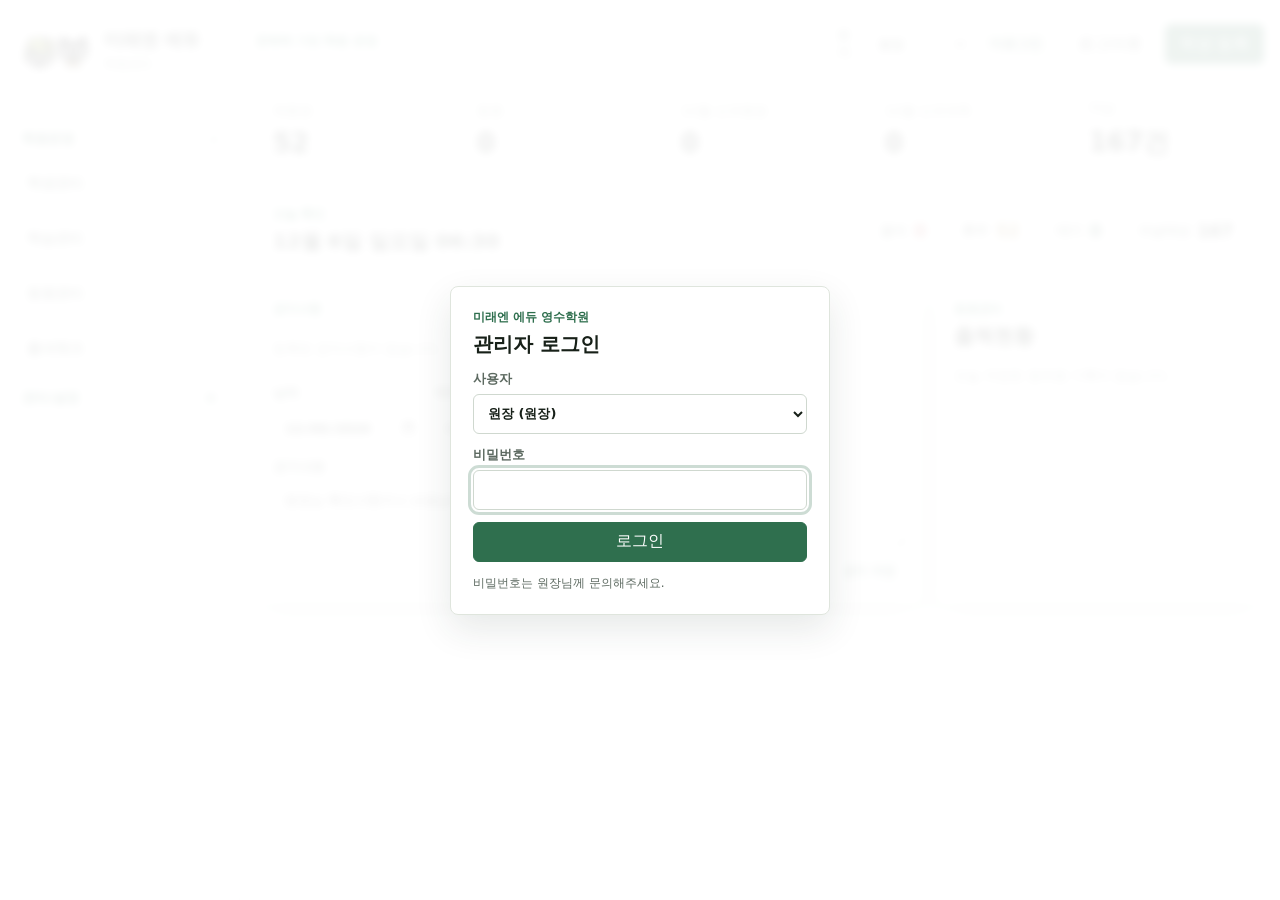
==== commit 3ff0f4d5: "Add student book preparation draft" ====
--- a/index.html
+++ b/index.html
@@ -4,7 +4,7 @@
     <meta charset="utf-8" />
     <meta name="viewport" content="width=device-width, initial-scale=1" />
     <title>미래엔 에듀 영수학원 관리</title>
-    <link rel="stylesheet" href="./styles.css?v=20260912-2" />
+    <link rel="stylesheet" href="./styles.css?v=20260912-8" />
   </head>
   <body>
     <div class="app-layout">
@@ -50,7 +50,7 @@
                 <strong>교재관리</strong>
               </button>
               <button type="button" data-view="distribution">
-                <strong>수업분포</strong>
+                <strong>상담관리</strong>
               </button>
               <button type="button" data-view="staff">
                 <strong>직원관리</strong>
@@ -1135,6 +1135,74 @@
               </article>
             </div>
 
+            <details class="book-entry-panel student-book-plan-panel" open>
+              <summary>학생별 교재 준비 · 문해력 초안</summary>
+              <p class="student-book-plan-help">현재 교재의 시작일과 예상 사용기간을 저장하면 종료 3주 전부터 다음 교재 주문 필요 목록에 자동으로 표시됩니다.</p>
+              <div class="student-book-plan-summary" aria-label="학생별 교재 준비 요약">
+                <article><span>사용 중</span><strong id="studentBookActiveCount">0명</strong></article>
+                <article class="warning"><span>주문 필요</span><strong id="studentBookOrderNeededCount">0명</strong></article>
+                <article><span>주문·입고 진행</span><strong id="studentBookWaitingCount">0명</strong></article>
+              </div>
+              <div class="student-book-order-summary" id="studentBookOrderSummary"></div>
+              <div class="student-book-plan-form">
+                <input id="studentBookPlanId" type="hidden" />
+                <label>
+                  학생
+                  <select id="studentBookPlanStudent"><option value="">학생 선택</option></select>
+                </label>
+                <label>
+                  현재 교재
+                  <input id="studentBookCurrentBook" list="studentBookCatalogOptions" placeholder="예: 리딩하이 3-2" />
+                </label>
+                <label>
+                  시작일
+                  <input id="studentBookStartDate" type="date" />
+                </label>
+                <label>
+                  예상 사용기간
+                  <select id="studentBookDurationWeeks">
+                    <option value="4">4주</option>
+                    <option value="6">6주</option>
+                    <option value="8" selected>8주</option>
+                    <option value="10">10주</option>
+                    <option value="12">12주</option>
+                    <option value="16">16주</option>
+                  </select>
+                </label>
+                <label>
+                  다음 교재
+                  <input id="studentBookNextBook" list="studentBookCatalogOptions" placeholder="다음에 사용할 교재" />
+                </label>
+                <label>
+                  준비 상태
+                  <select id="studentBookPlanStatus">
+                    <option>사용중</option>
+                    <option>주문완료</option>
+                    <option>입고완료</option>
+                    <option>배부완료</option>
+                  </select>
+                </label>
+                <label class="wide">
+                  메모
+                  <input id="studentBookPlanMemo" placeholder="진도, 특이사항, 주문 참고사항" />
+                </label>
+                <div class="finance-save-row wide">
+                  <button class="primary-button" id="saveStudentBookPlanBtn" type="button">학생 교재 저장</button>
+                  <button class="ghost-button" id="clearStudentBookPlanBtn" type="button">입력 비우기</button>
+                  <select id="studentBookPlanFilter" aria-label="학생별 교재 준비 필터">
+                    <option value="">전체 준비상태</option>
+                    <option value="orderNeeded">주문 필요만</option>
+                    <option value="사용중">사용중</option>
+                    <option value="주문완료">주문완료</option>
+                    <option value="입고완료">입고완료</option>
+                    <option value="배부완료">배부완료</option>
+                  </select>
+                </div>
+              </div>
+              <datalist id="studentBookCatalogOptions"></datalist>
+              <div class="student-book-plan-list" id="studentBookPlanList"></div>
+            </details>
+
             <div class="payment-table-tools book-tools">
               <label>
                 과목
@@ -1377,11 +1445,87 @@
           </section>
         </section>
 
-        <section class="view-section" id="distributionView" data-view-section="distribution" aria-label="월별 수업분포">
+        <section class="view-section consultation-view" id="distributionView" data-view-section="distribution" aria-label="상담관리">
+          <section class="management-panel consultation-panel">
+            <div class="panel-head">
+              <div>
+                <p class="eyebrow">상담관리</p>
+                <h2>상담 기록</h2>
+                <p class="distribution-help">신규 문의는 학생을 선택하지 않고 이름과 연락처만 적어도 저장할 수 있습니다.</p>
+              </div>
+            </div>
+            <div class="consultation-form-grid">
+              <input id="consultationId" type="hidden" />
+              <label>
+                기존 학생 연결
+                <select id="consultationStudent"><option value="">신규·미등록 상담</option></select>
+              </label>
+              <label>
+                상담 대상 이름
+                <input id="consultationName" autocomplete="off" placeholder="학생 또는 학부모 이름" />
+              </label>
+              <label>
+                연락처
+                <input id="consultationContact" inputmode="tel" placeholder="010-0000-0000" />
+              </label>
+              <label>
+                상담일
+                <input id="consultationDate" type="date" />
+              </label>
+              <label>
+                구분
+                <select id="consultationType">
+                  <option>신규문의</option>
+                  <option>등록상담</option>
+                  <option>학습상담</option>
+                  <option>수납상담</option>
+                  <option>기타</option>
+                </select>
+              </label>
+              <label>
+                상태
+                <select id="consultationStatus">
+                  <option>상담예정</option>
+                  <option>상담완료</option>
+                  <option>후속확인</option>
+                </select>
+              </label>
+              <label>
+                후속 확인일
+                <input id="consultationFollowUpDate" type="date" />
+              </label>
+              <label class="wide">
+                상담에 필요한 내용 / 상담한 내용
+                <textarea id="consultationContent" rows="4" placeholder="문의 과목, 희망 요일, 상담 내용, 결정 사항과 다시 확인할 내용을 기록하세요."></textarea>
+              </label>
+              <div class="form-actions wide">
+                <button class="ghost-button" id="clearConsultationBtn" type="button">입력 비우기</button>
+                <button class="primary-button" id="saveConsultationBtn" type="button">상담 기록 저장</button>
+              </div>
+            </div>
+
+            <div class="consultation-list-head">
+              <div>
+                <h3>상담 이력</h3>
+                <p id="consultationSummary">저장된 상담을 학생과 상태별로 확인합니다.</p>
+              </div>
+              <div class="consultation-filters">
+                <select id="consultationFilterStudent" aria-label="상담 학생 필터"><option value="">전체 상담대상</option></select>
+                <select id="consultationFilterStatus" aria-label="상담 상태 필터">
+                  <option value="">전체 상태</option>
+                  <option>상담예정</option>
+                  <option>상담완료</option>
+                  <option>후속확인</option>
+                </select>
+              </div>
+            </div>
+            <div class="consultation-list" id="consultationList"></div>
+          </section>
+
           <section class="management-panel distribution-panel">
             <div class="panel-head distribution-head">
               <div>
-                <p class="eyebrow">관리/설정</p>
+                <p class="eyebrow">상담 참고자료</p>
                 <h2>월별 수업분포</h2>
                 <p class="distribution-help">학생관리의 등원요일을 기준으로 요일별 예정 수업 인원을 집계합니다.</p>
               </div>
@@ -1652,7 +1796,7 @@
 
     <script src="./assets/payment-history-generated.js"></script>
     <script src="./withdrawal-records.js"></script>
-    <script src="./app.js?v=20260912-4"></script>
+    <script src="./app.js?v=20260912-8"></script>
     <script src="./dashboard-unpaid-link.js?v=20260907-1"></script>
     <script src="./withdrawal-integration.js"></script>
     <script src="./student-pause.js"></script>
--- a/styles.css
+++ b/styles.css
@@ -2655,6 +2655,205 @@
   border: 1px solid var(--line);
   border-radius: 8px;
   background: #fbfcfa;
+}
+
+.student-book-plan-panel {
+  border-color: #cfe2d4;
+  background: #f7fbf8;
+}
+
+.student-book-plan-help {
+  margin: 10px 0 12px;
+  color: var(--muted);
+  font-size: 13px;
+  line-height: 1.5;
+}
+
+.student-book-plan-summary {
+  display: grid;
+  grid-template-columns: repeat(3, minmax(0, 1fr));
+  gap: 8px;
+  margin-bottom: 10px;
+}
+
+.student-book-plan-summary article {
+  padding: 10px 12px;
+  border: 1px solid var(--line);
+  border-radius: 7px;
+  background: #fff;
+}
+
+.student-book-plan-summary span,
+.student-book-plan-summary strong {
+  display: block;
+}
+
+.student-book-plan-summary span {
+  color: var(--muted);
+  font-size: 12px;
+  font-weight: 700;
+}
+
+.student-book-plan-summary strong {
+  margin-top: 5px;
+  color: var(--accent-dark);
+  font-size: 19px;
+}
+
+.student-book-plan-summary .warning strong {
+  color: var(--danger);
+}
+
+.student-book-order-summary {
+  margin-bottom: 12px;
+  padding: 10px 12px;
+  border-radius: 7px;
+  background: #fff;
+}
+
+.student-book-order-summary > strong {
+  display: block;
+  margin-bottom: 8px;
+  color: var(--danger);
+  font-size: 13px;
+}
+
+.student-book-order-summary > div {
+  display: flex;
+  flex-wrap: wrap;
+  gap: 6px;
+}
+
+.student-book-order-summary > div span {
+  padding: 5px 8px;
+  border-radius: 999px;
+  background: #fff0ef;
+  color: var(--ink);
+  font-size: 12px;
+}
+
+.student-book-order-empty {
+  color: var(--muted);
+  font-size: 12px;
+}
+
+.student-book-plan-form {
+  display: grid;
+  grid-template-columns: repeat(3, minmax(0, 1fr));
+  gap: 10px;
+  padding: 12px;
+  border: 1px solid var(--line);
+  border-radius: 8px;
+  background: #fff;
+}
+
+.student-book-plan-list {
+  display: grid;
+  grid-template-columns: repeat(2, minmax(0, 1fr));
+  gap: 10px;
+  margin-top: 12px;
+}
+
+.student-book-plan-item {
+  padding: 12px;
+  border: 1px solid var(--line);
+  border-radius: 8px;
+  background: #fff;
+}
+
+.student-book-plan-item.need-order {
+  border-color: #e5b6b1;
+  background: #fff9f8;
+}
+
+.student-book-plan-item.progress {
+  border-color: #bfd3ea;
+  background: #f8fbff;
+}
+
+.student-book-plan-head {
+  display: flex;
+  align-items: flex-start;
+  justify-content: space-between;
+  gap: 10px;
+}
+
+.student-book-plan-head strong,
+.student-book-plan-head span {
+  display: block;
+}
+
+.student-book-plan-head span {
+  margin-top: 3px;
+  color: var(--muted);
+  font-size: 12px;
+}
+
+.student-book-route {
+  display: grid;
+  grid-template-columns: minmax(0, 1fr) auto minmax(0, 1fr);
+  align-items: center;
+  gap: 8px;
+  margin-top: 12px;
+  padding: 9px;
+  border-radius: 7px;
+  background: #f3f5f2;
+  color: var(--ink);
+  font-size: 13px;
+}
+
+.student-book-route b {
+  color: var(--accent);
+}
+
+.student-book-dates {
+  display: flex;
+  flex-wrap: wrap;
+  gap: 5px;
+  margin-top: 9px;
+}
+
+.student-book-dates span {
+  padding: 4px 6px;
+  border-radius: 5px;
+  background: #f3f5f2;
+  color: var(--muted);
+  font-size: 11px;
+  font-weight: 700;
+}
+
+.student-book-dates span.urgent {
+  background: #fff0ef;
+  color: var(--danger);
+}
+
+.student-book-plan-item > p {
+  margin: 9px 0 0;
+  color: var(--muted);
+  font-size: 12px;
+}
+
+.student-book-next-status {
+  margin-top: 10px;
+}
+
+@media (max-width: 1080px) {
+  .student-book-plan-form,
+  .student-book-plan-list {
+    grid-template-columns: repeat(2, minmax(0, 1fr));
+  }
+}
+
+@media (max-width: 760px) {
+  .student-book-plan-summary,
+  .student-book-plan-form,
+  .student-book-plan-list {
+    grid-template-columns: 1fr;
+  }
+
+  .student-book-plan-head {
+    flex-direction: column;
+  }
 }
 
 .fixed-expense-panel {
@@ -4767,9 +4966,141 @@
   }
 }
 
+.consultation-view.active {
+  display: grid;
+  gap: 16px;
+}
+
+.consultation-panel,
 .distribution-panel {
   max-width: 1120px;
+  width: 100%;
   margin: 0 auto;
+}
+
+.consultation-form-grid {
+  display: grid;
+  grid-template-columns: repeat(4, minmax(0, 1fr));
+  gap: 12px;
+}
+
+.consultation-list-head {
+  display: flex;
+  align-items: flex-end;
+  justify-content: space-between;
+  gap: 16px;
+  margin-top: 24px;
+  padding-top: 18px;
+  border-top: 1px solid var(--line);
+}
+
+.consultation-list-head h3,
+.consultation-list-head p {
+  margin: 0;
+}
+
+.consultation-list-head p {
+  margin-top: 5px;
+  color: var(--muted);
+  font-size: 12px;
+}
+
+.consultation-filters {
+  display: flex;
+  gap: 8px;
+}
+
+.consultation-filters select {
+  min-height: 38px;
+  min-width: 150px;
+  padding: 0 30px 0 10px;
+  border: 1px solid var(--line);
+  border-radius: 6px;
+  background: #fff;
+}
+
+.consultation-list {
+  display: grid;
+  gap: 10px;
+  margin-top: 12px;
+}
+
+.consultation-item {
+  padding: 14px;
+  border: 1px solid var(--line);
+  border-radius: 8px;
+  background: #fff;
+}
+
+.consultation-item.legacy {
+  background: #fbfaf4;
+}
+
+.consultation-item-head {
+  display: flex;
+  align-items: flex-start;
+  justify-content: space-between;
+  gap: 12px;
+}
+
+.consultation-item-head strong,
+.consultation-item-head span {
+  display: block;
+}
+
+.consultation-item-head strong {
+  color: var(--ink);
+  font-size: 15px;
+}
+
+.consultation-item-head span {
+  margin-top: 4px;
+  color: var(--muted);
+  font-size: 12px;
+}
+
+.consultation-status {
+  padding: 2px 6px;
+  border-radius: 999px;
+  font-size: 11px;
+}
+
+.consultation-status.planned {
+  background: #fff2d8;
+  color: #8a5b00;
+}
+
+.consultation-status.done {
+  background: #e8f4ec;
+  color: var(--accent-dark);
+}
+
+.consultation-status.follow {
+  background: #edf1fa;
+  color: #365985;
+}
+
+.consultation-meta {
+  display: flex;
+  flex-wrap: wrap;
+  gap: 6px;
+  margin-top: 10px;
+}
+
+.consultation-meta span {
+  padding: 4px 7px;
+  border-radius: 5px;
+  background: #f3f5f2;
+  color: var(--muted);
+  font-size: 11px;
+  font-weight: 700;
+}
+
+.consultation-item > p {
+  margin: 12px 0;
+  color: var(--ink);
+  font-size: 13px;
+  line-height: 1.6;
 }
 
 .distribution-head {
@@ -4959,6 +5290,25 @@
 }
 
 @media (max-width: 760px) {
+  .consultation-form-grid {
+    grid-template-columns: 1fr 1fr;
+  }
+
+  .consultation-list-head,
+  .consultation-filters {
+    align-items: stretch;
+    flex-direction: column;
+  }
+
+  .consultation-filters select {
+    min-width: 0;
+    width: 100%;
+  }
+
+  .consultation-item-head {
+    flex-direction: column;
+  }
+
   .distribution-head {
     align-items: stretch;
     flex-direction: column;
